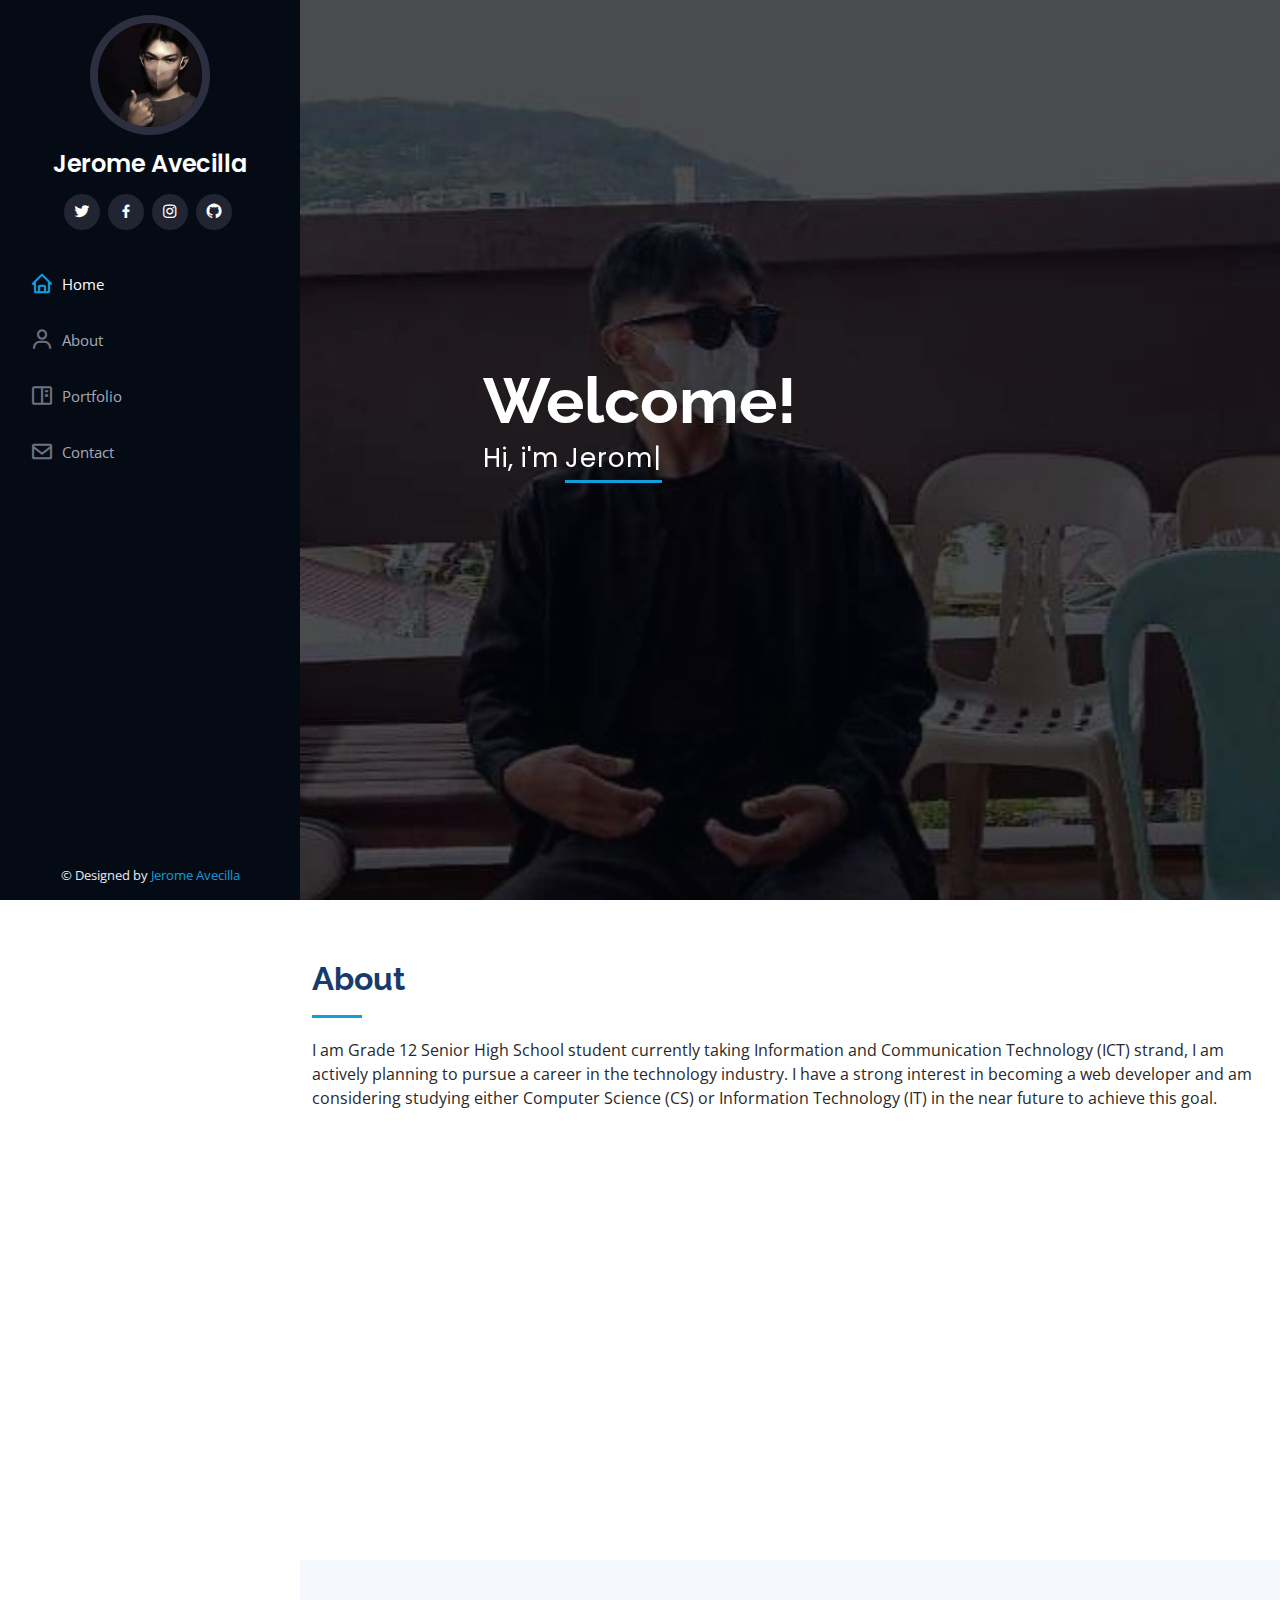
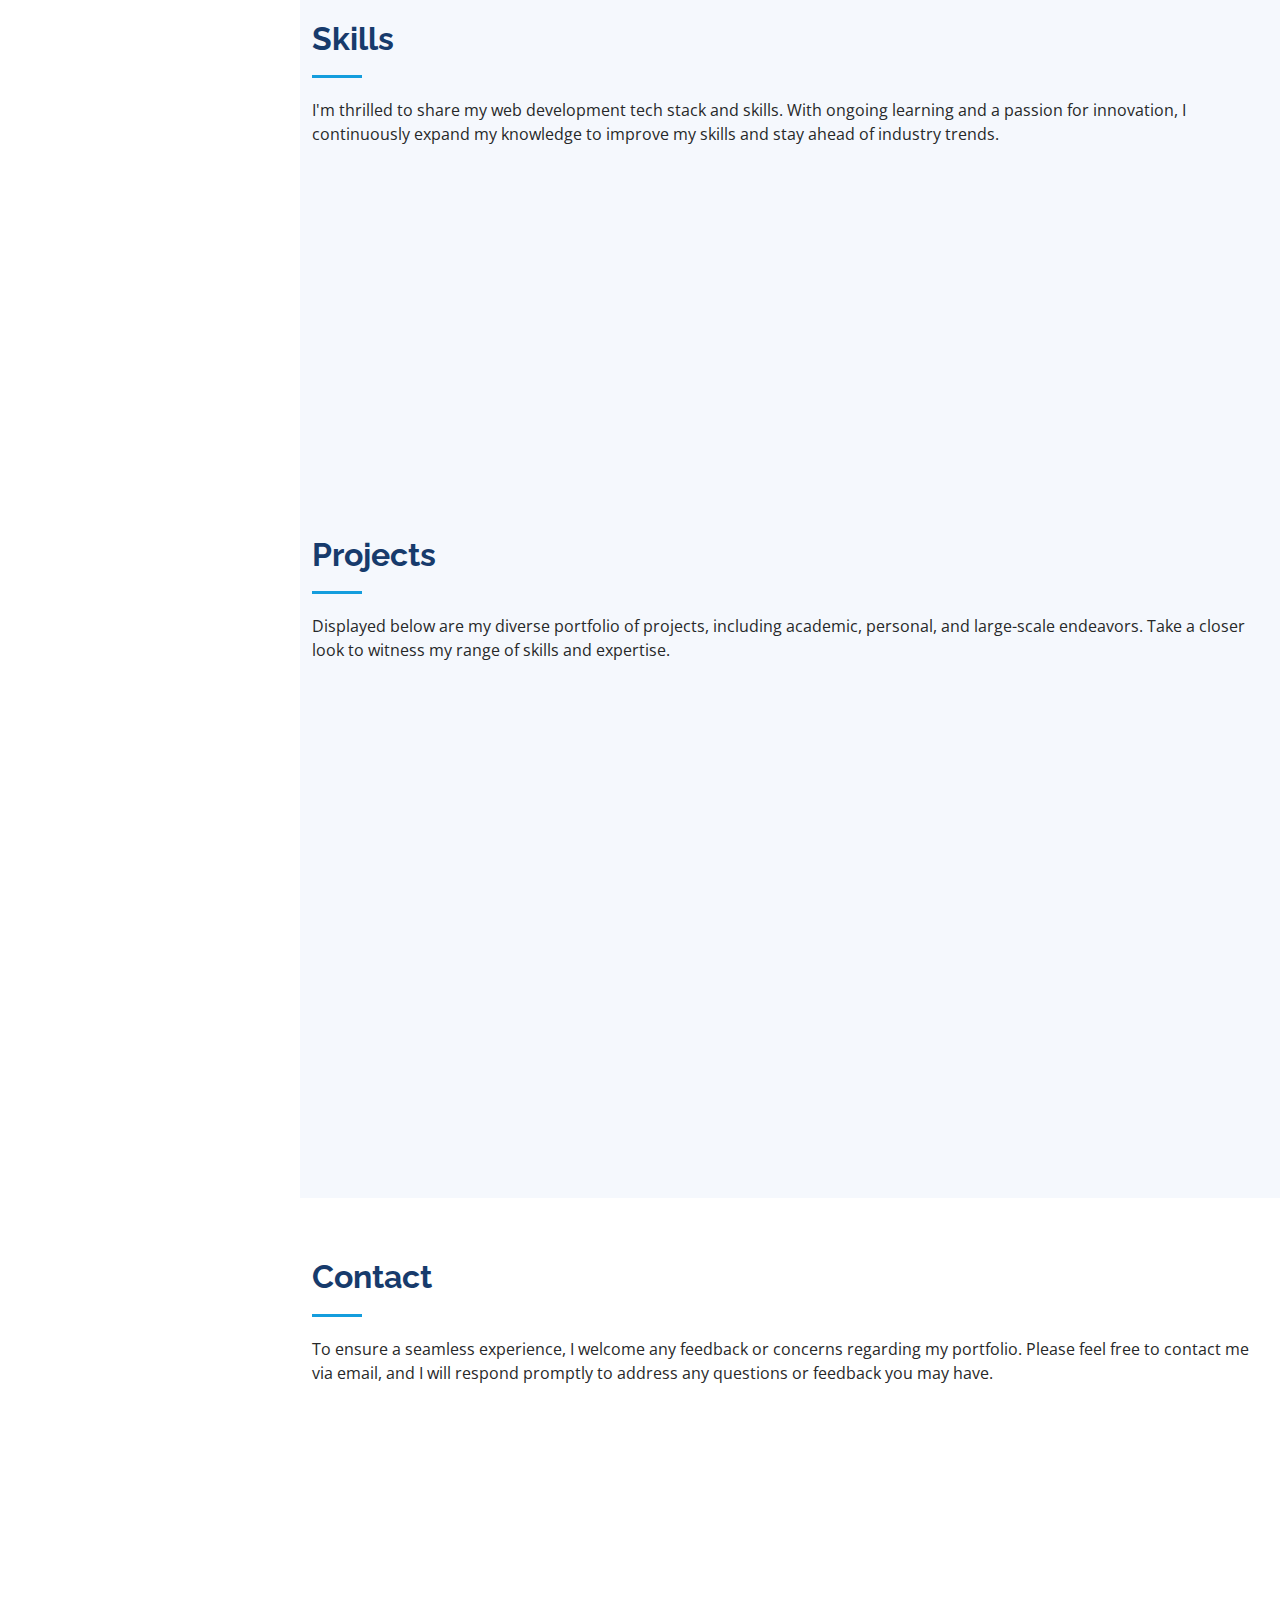
==== index.html @ bf6b8f75 "Adding Mailing Functionality" ====
<!DOCTYPE html>
<html lang="en">

<head>
  <meta charset="utf-8">
  <meta content="width=device-width, initial-scale=1.0" name="viewport">

  <title>Jerome Avecilla | Portfolio</title>
  <meta content="Portfolio" name="description">
  <meta content="Jerome Avecilla" name="author">

  <!-- Favicons -->
  <link href="assets/img/favicon.jpg" rel="icon" type="image/jpg" sizes="32x32">
  <link href="assets/img/favicon.jpg" rel="apple-touch-icon">

  <!-- Google Fonts -->
  <link href="https://fonts.googleapis.com/css?family=Open+Sans:300,300i,400,400i,600,600i,700,700i|Raleway:300,300i,400,400i,500,500i,600,600i,700,700i|Poppins:300,300i,400,400i,500,500i,600,600i,700,700i" rel="stylesheet">
  <!-- sss -->
  <!-- Vendor CSS Files -->
  <link href="assets/vendor/aos/aos.css" rel="stylesheet">
  <link href="assets/vendor/bootstrap/css/bootstrap.min.css" rel="stylesheet">
  <link href="assets/vendor/bootstrap-icons/bootstrap-icons.css" rel="stylesheet">
  <link href="assets/vendor/boxicons/css/boxicons.min.css" rel="stylesheet">
  <link href="assets/vendor/glightbox/css/glightbox.min.css" rel="stylesheet">
  <link href="assets/vendor/swiper/swiper-bundle.min.css" rel="stylesheet">
  <link href="assets/vendor/plugins/css/sweetalert.css" rel="stylesheet" >
  <!--Main CSS File -->
  <link href="assets/css/style.css" rel="stylesheet">

</head>

<body>

  <!-- ======= Mobile nav toggle button ======= -->
  <i class="bi bi-list mobile-nav-toggle d-xl-none"></i>

  <!-- ======= Header ======= -->
  <header id="header">
    <div class="d-flex flex-column">

      <div class="profile">
        <img src="assets/img/sidebar.jpg" alt="" class="img-fluid rounded-circle">
        <h1 class="text-light"><a href="index.html">Jerome Avecilla</a></h1>
        <div class="social-links mt-3 text-center">
          <a href="https://twitter.com/itsjzerome_" class="twitter"><i class="bx bxl-twitter"></i></a>
          <a href="https://www.facebook.com/jerome.avecilla24" class="facebook">
            <i class="bx bxl-facebook"></i>
          </a>
          <a href="https://www.instagram.com/_jzerome/" class="instagram">
            <i class="bx bxl-instagram"></i>
          </a>
          <a href="https://github.com/javecilla" class="google-plus"><i class="bx bxl-github"></i></a>
        </div>
      </div>

      <nav id="navbar" class="nav-menu navbar">
        <ul>
          <li><a href="#hero" class="nav-link scrollto active"><i class="bx bx-home"></i> <span>Home</span></a></li>
          <li><a href="#about" class="nav-link scrollto"><i class="bx bx-user"></i> <span>About</span></a></li>
          <li><a href="#portfolio" class="nav-link scrollto"><i class="bx bx-book-content"></i> <span>Portfolio</span></a></li>
          <li><a href="#contact" class="nav-link scrollto"><i class="bx bx-envelope"></i> <span>Contact</span></a></li>
        </ul>
      </nav><!-- .nav-menu -->
    </div>
  </header><!-- End Header -->

  <!-- ======= Hero Section ======= -->
  <section id="hero" class="d-flex flex-column justify-content-center align-items-center">
    <div class="hero-container" data-aos="fade-in">
      <h1>Welcome!</h1>
      <p>Hi, i'm <span class="typed" data-typed-items="Jerome Avecilla"></span></p>
    </div>
  </section><!-- End Hero -->

  <main id="main">

    <!-- ======= About Section ======= -->
    <section id="about" class="about">
      <div class="container">

        <div class="section-title">
          <h2>About</h2>
          <p spellcheck="true">
            I am Grade 12 Senior High School student currently taking Information and Communication Technology (ICT) strand, I am actively planning to pursue a career in the technology industry. I have a strong interest in becoming a web developer and am considering studying either Computer Science (CS) or Information Technology (IT) in the near future to achieve this goal.
          </p>
        </div>

        <div class="row">
          <div class="col-lg-4" data-aos="fade-right">
            <img src="assets/img/jerome22.jpg" class="img-fluid" alt="">
          </div>
          <div class="col-lg-8 pt-4 pt-lg-0 content" data-aos="fade-left">
            <h3>Personal Information</h3>
            <div class="row">
              <div class="col-lg-6">
                <ul>
                  <li><i class="bi bi-chevron-right"></i> <strong>Birthday:</strong> <span>24 March 2004</span></li>
                  <li><i class="bi bi-chevron-right"></i> <strong>Email:</strong> <span>jeromesavc@gmail.com</span></li>
                  <li><i class="bi bi-chevron-right"></i> <strong>Phone:</strong> <span>(+63) 977 2465 533</span></li>
                  <li><i class="bi bi-chevron-right"></i> <strong>Address:</strong> <span>Pandi, Bulacan</span></li>
                </ul>
              </div>
              <div class="col-lg-6">
                <ul>
                  <li><i class="bi bi-chevron-right"></i> <strong>Age:</strong> <span>18</span></li>
                  <li><i class="bi bi-chevron-right"></i> <strong>Strand:</strong> <span>TVL-ICT</span></li>
                  <li><i class="bi bi-chevron-right"></i> <strong>Grade:</strong> <span>Grade 12 -Senior High School</span></li>
                  <li><i class="bi bi-chevron-right"></i> <strong>Freelance:</strong> <span>Available</span></li>
                </ul> 
              </div>
            </div>
            <p>
              As a passionate coder, I invest a considerable amount of time honing my skills and expanding my knowledge in various aspects of web development. Since embarking on my journey in 2020, I have become proficient in HTML, CSS, and JavaScript. I am dedicated to continuously learning and growing in the field, and am excited to bring my expertise to your project.
            </p>
          </div>
        </div>

      </div>
    </section><!-- End About Section -->

    <!-- ======= Skills Section ======= -->
    <section id="skills" class="skills section-bg">
      <div class="container">

        <div class="section-title">
          <h2>Skills</h2>
          <p>
            I'm thrilled to share my web development tech stack and skills. With ongoing learning and a passion for innovation, I continuously expand my knowledge to improve my skills and stay ahead of industry trends.
          </p>
        </div>

        <div class="row skills-content">

          <div class="col-lg-6" data-aos="fade-up">

            <div class="progress">
              <span class="skill">HTML <i class="val">80%</i></span>
              <div class="progress-bar-wrap">
                <div class="progress-bar" role="progressbar" aria-valuenow="80" aria-valuemin="0" aria-valuemax="100"></div>
              </div>
            </div>

            <div class="progress">
              <span class="skill">CSS <i class="val">75%</i></span>
              <div class="progress-bar-wrap">
                <div class="progress-bar" role="progressbar" aria-valuenow="75" aria-valuemin="0" aria-valuemax="100"></div>
              </div>
            </div>

            <div class="progress">
              <span class="skill">JavaScript <i class="val">60%</i></span>
              <div class="progress-bar-wrap">
                <div class="progress-bar" role="progressbar" aria-valuenow="55" aria-valuemin="0" aria-valuemax="100"></div>
              </div>
            </div>

            <div class="progress">
              <span class="skill">Frameworks[Jquery, Bootstrap] <i class="val">55%</i></span>
              <div class="progress-bar-wrap">
                <div class="progress-bar" role="progressbar" aria-valuenow="50" aria-valuemin="0" aria-valuemax="100"></div>
              </div>
            </div>

          </div>

          <div class="col-lg-6" data-aos="fade-up" data-aos-delay="100">

            <div class="progress">
              <span class="skill">PHP <i class="val">65%</i></span>
              <div class="progress-bar-wrap">
                <div class="progress-bar" role="progressbar" aria-valuenow="60" aria-valuemin="0" aria-valuemax="100"></div>
              </div>
            </div>

            <div class="progress">
              <span class="skill">MySQL/DBMS <i class="val">45%</i></span>
              <div class="progress-bar-wrap">
                <div class="progress-bar" role="progressbar" aria-valuenow="45" aria-valuemin="0" aria-valuemax="100"></div>
              </div>
            </div>

            <div class="progress">
              <span class="skill">Api<i class="val">20%</i></span>
              <div class="progress-bar-wrap">
                <div class="progress-bar" role="progressbar" aria-valuenow="20" aria-valuemin="0" aria-valuemax="100"></div>
              </div>
            </div>

            <div class="progress">
              <span class="skill">Git <i class="val">50%</i></span>
              <div class="progress-bar-wrap">
                <div class="progress-bar" role="progressbar" aria-valuenow="50" aria-valuemin="0" aria-valuemax="100"></div>
              </div>
            </div>

          </div>

        </div>

      </div>
    </section><!-- End Skills Section -->

    <!-- ======= Portfolio Section ======= -->
    <section id="portfolio" class="portfolio section-bg">
      <div class="container">

        <div class="section-title">
          <h2>Projects</h2>
          <p>
            Displayed below are my diverse portfolio of projects, including academic, personal, and large-scale endeavors. Take a closer look to witness my range of skills and expertise.
          </p>
        </div>

        <div class="row" data-aos="fade-up">
          <div class="col-lg-12 d-flex justify-content-center">
            <ul id="portfolio-flters">
              <li data-filter="*" class="filter-active">All</li>
              <li data-filter=".filter-web">Web</li>
              <li data-filter=".filter-app">App</li>
            </ul>
          </div>
        </div>

        <div class="row portfolio-container" data-aos="fade-up" data-aos-delay="100">

          <div class="col-lg-4 col-md-6 portfolio-item filter-web">
            <div class="portfolio-wrap">
              <img src="assets/img/portfolio/inventorySystem/ims.png" class="img-fluid" alt="">
              <div class="details"> 
                <p spellcheck="true">
                  This software Inventory Management System (IMS) is comprehensive project aimed at managing the inventory of tools and equipment. It provides a systematic and computerized way of making inventories and generates dynamic reports...See more
                </p>
              </div>
              <div class="portfolio-links">
                <a href="assets/img/portfolio/inventorySystem/ims.png" data-gallery="portfolioGallery" class="portfolio-lightbox" title="My first successfull big project."><i class="bi bi-image"></i></a>
                <a href="#" class="modalReadMoreBtn" title="Read More Details"><i class="bi bi-book"></i></i></a>
              </div>
            </div>
          </div>

          <div class="col-lg-4 col-md-6 portfolio-item filter-web">
            <div class="portfolio-wrap">
              <img src="assets/img/portfolio/studentInformationSystem/sims.png" class="img-fluid" alt="">
              <div class="details"> 
                <p spellcheck="true">
                  This software Student Information Management System (SIMS) is a student-level data collection system that allows the Department to collect and analyze more accurate and comprehensive information...See more
                </p>
              </div>
              <div class="portfolio-links">
                <a href="assets/img/portfolio/studentInformationSystem/sims.png" data-gallery="portfolioGallery" class="portfolio-lightbox" title="This system is under the development."><i class="bi bi-image"></i></a>
                <a href="#" class="modalReadMoreBtn" title="Read More Details"><i class="bi bi-book"></i></i></a>
              </div>
            </div>
          </div>

      </div>
    </section> <!-- End Portfolio Section -->

    <!-- ======= Contact Section ======= -->
    <section id="contact" class="contact">
      <div class="container">

        <div class="section-title">
          <h2>Contact</h2>
          <p>
            To ensure a seamless experience, I welcome any feedback or concerns regarding my portfolio. Please feel free to contact me via email, and I will respond promptly to address any questions or feedback you may have.
          </p>
        </div>

        <div class="row" data-aos="fade-in">

          <div class="col-lg-5 d-flex align-items-stretch">
            <div class="info">
              <div class="address">
                <i class="bi bi-geo-alt"></i>
                <h4>Location:</h4>
                <p>Mapulang Lupa, Pandi, Bulacan, Philippines</p>
              </div>

              <div class="email">
                <i class="bi bi-envelope"></i>
                <h4>Email:</h4>
                <p>jeromesavc@gmail.com</p>
              </div>

              <div class="phone">
                <i class="bi bi-phone"></i>
                <h4>Call:</h4>
                <p>(+63) 977 2465 533</p>
              </div>

              <div>
                <p spellcheck="true">
                  If you are seeking a skilled developer to drive your business, capstone project, or other initiatives to success, I am eager to be of service. As a dedicated freelancer with a passion for honing my skills and embracing new challenges, I am committed to applying my expertise to help you achieve your goals. Please feel free to contact me via email to discuss how I can contribute to your project and bring value to your organization.
                </p>
              </div>
            </div>

          </div>
          <!-- action="/" method="/" action="assets/src/email.controller.php" -->
          <div class="col-lg-7 mt-5 mt-lg-0 d-flex align-items-stretch">
            <div id="error"></div>
            <form action="/" method="/" id="form" role="form" class="php-email-form">
              <div class="row">
                <div class="form-group col-md-6">
                  <label for="name">Your Name</label>
                  <input type="text" name="name" class="form-control" id="name">
                </div>
                <div class="form-group col-md-6">
                  <label for="name">Your Email</label>
                  <input type="email" class="form-control" name="email" id="email">
                </div>
              </div>
              <div class="form-group">
                <label for="name">Subject</label>
                <input type="text" class="form-control" name="subject" id="subject">
              </div>
              <div class="form-group">
                <label for="name">Message</label>
                <textarea class="form-control" name="message" id="message" rows="10"></textarea>
              </div>
              <div class="text-center"><button type="submit" id="submit">Send Message</button></div>
            </form>
          </div>

        </div>

      </div>
    </section><!-- End Contact Section -->

  </main><!-- End #main -->

  <!-- ======= Footer ======= -->
  <footer id="footer">
    <div class="container">
      <div class="credits">
        &copy; Designed by <a href="https://www.facebook.com/jerome.avecilla24">Jerome Avecilla</a>
      </div>
    </div>
  </footer><!-- End  Footer -->

  <a href="#" class="back-to-top d-flex align-items-center justify-content-center"><i class="bi bi-arrow-up-short"></i></a>

  <div class="modal-handler">
    <div id="readMore" class="modal fade" role="dialog"><br/><br/><br/>
      <div class="modal-dialog">
        <div class="modal-content">
          <div class="modal-header">
            <button type="button" class="close" data-dismiss="modal" style="background: transparent; border: none;">
              <i class="bi bi-x-lg"></i>
            </button>
          </div>
          <div class="modal-body">
            <center>
              <h4 class="text-center text-danger">OOOPPSS!</h4>
              <img src="assets/img/underdevelopment.png" width=300 class="img-responsive"/>
              <h5 class="text-danger text-center">THIS FEATURES IS UNDER DEVELOPMENT.</h5>
            </center>
          </div>
        </div>
      </div>
    </div>
  </div>

  <!-- Vendor JS Files -->
  <script src="assets/vendor/plugins/js/jquery.min.js"></script>
  <script src="assets/vendor/plugins/js/sweetalert.min.js"></script>
  <script src="assets/vendor/purecounter/purecounter_vanilla.js"></script>
  <script src="assets/vendor/aos/aos.js"></script>
  <script src="assets/vendor/bootstrap/js/bootstrap.bundle.min.js"></script>
  <script src="assets/vendor/glightbox/js/glightbox.min.js"></script>
  <script src="assets/vendor/isotope-layout/isotope.pkgd.min.js"></script>
  <script src="assets/vendor/swiper/swiper-bundle.min.js"></script>
  <script src="assets/vendor/typed.js/typed.min.js"></script>
  <script src="assets/vendor/waypoints/noframework.waypoints.js"></script>

  <!-- Main JS File -->
  <script src="assets/js/main.js"></script>

  <!-- Custom Script-->
  <script type="text/javascript">
    $(document).ready(function() {
      //validate form
      $('#submit').on("click", function(event) {
        event.preventDefault();
        const name = $('#name').val();
        const email = $('#email').val();
        const subject = $('#subject').val();
        const message = $('#message').val();
        //validate input
        if(isFieldEmpty(name) || isFieldEmpty(email) || isFieldEmpty(subject) || isFieldEmpty(message)) {
          //alert('All fields are required!');
          swal({
            title: "Opsss!",
            text: "All fields are required",
            type: "info",
            confirmButtonColor: "#149ddd"
          });
        } 
        else { 
          if(!isValidEmail(email)) {
            //alert('Email is not valid');
            swal({
              title: "Opsss!",
              text: "Please enter a valid email address",
              type: "info",
              confirmButtonColor: "#149ddd"
            });
          } 
          else {
            swal({
              title: "Confirm",
              text: "Kindly verify that the credentials you have entered are accurate.",
              type: "info",
              confirmButtonText: "Okay",
              confirmButtonColor: "#149ddd",
              showCancelButton: true,
              cancelButtonText: "Cancel",
              closeOnConfirm: false,
              closeOnCancel: false,
              showLoaderOnConfirm: true
            },
              function(isConfirm) { //check if choose confirm
                if(isConfirm) {
                  $.ajax({ //send ajax request to the server
                    url: "assets/src/email.controller.php",
                    method: "POST",
                    data: {
                      name: name,
                      email: email,
                      subject: subject,
                      message: message
                    },
                    success: function(response) {
                      setTimeout(function () {
                        swal({
                          title: "Send Successfully",
                          text: "Thankyou for submiting your email!",
                          type: "success",
                          confirmButtonColor: "#149ddd"
                        },
                        function() {
                          //console.log(response);
                          $('#form')[0].reset();
                        });
                      }, 1000);
                    }
                  }); 
                } else { //if cancel
                  swal({
                    title: "Cancel",
                    text: "Cancel successfully!",
                    type: "error",
                    confirmButtonColor: "#149ddd"
                  });
                }   
              }
            );
          }
        }
      });

      function isFieldEmpty(field) {
        return field === '';
      }

      function isValidEmail(email) {
        const emailRegex = /\S+@\S+\.\S+/;
        return emailRegex.test(email);
      }


      //open modal
      $('.modalReadMoreBtn').on("click", function(e) {
        e.preventDefault();
        $('#readMore').modal('show');
      });
      //close modal
      $('.close').on("click", function () {
        $('#readMore').modal('hide');
      });
    });
  </script>

</body>

</html>
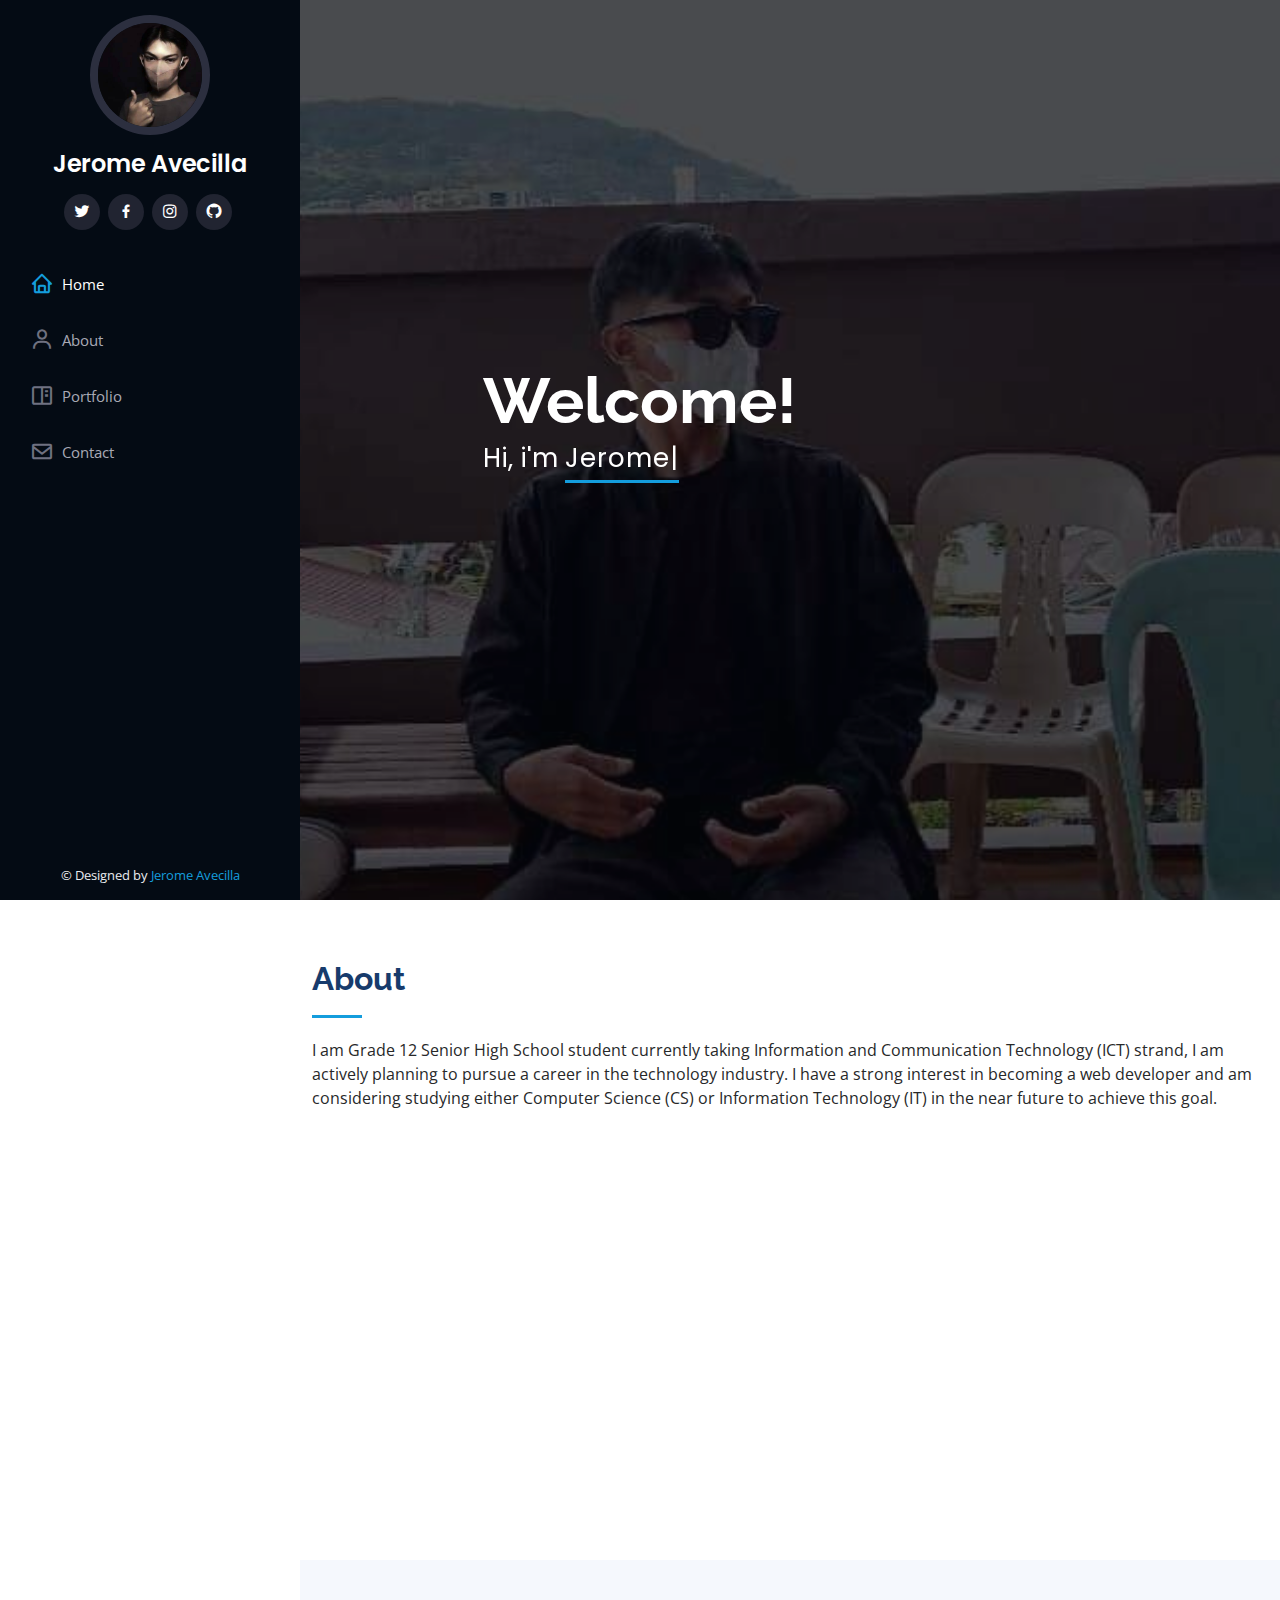
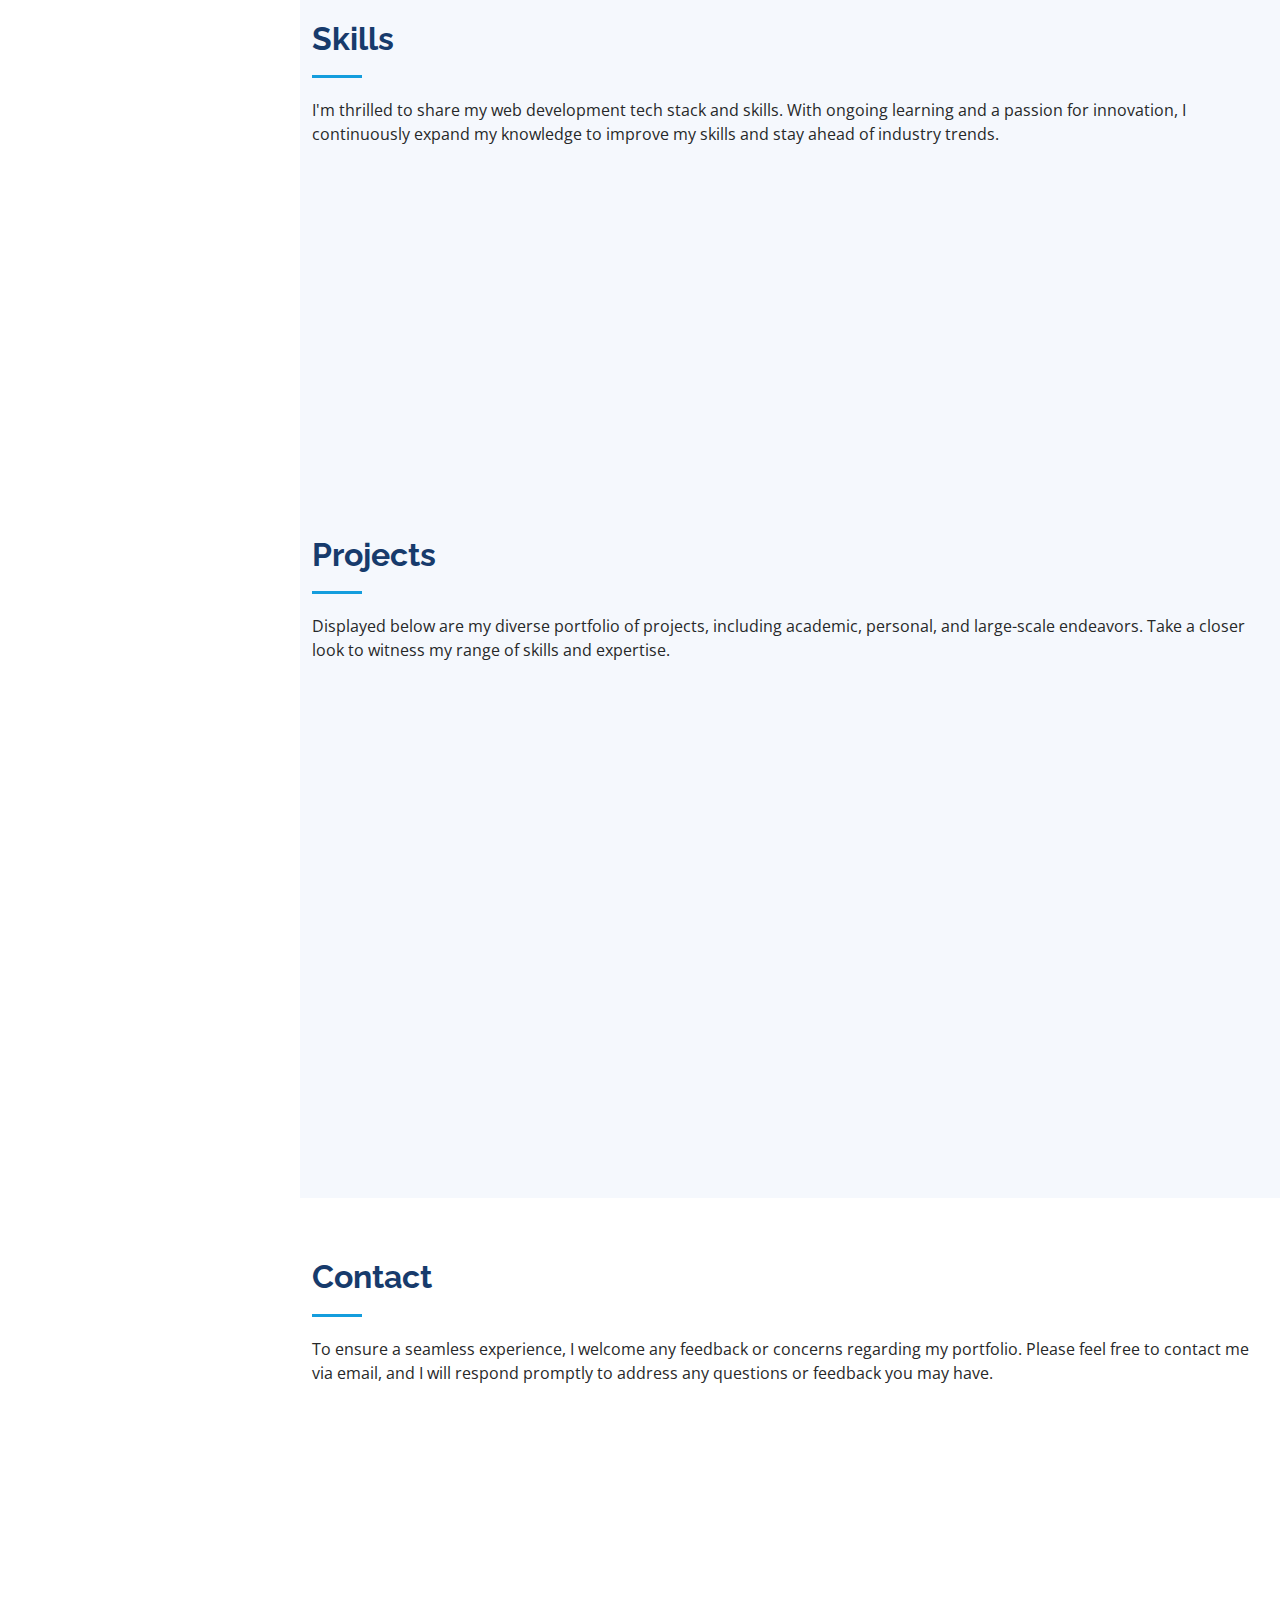
==== commit e3a1ffd6: "hello updated" ====
--- a/index.html
+++ b/index.html
@@ -362,7 +362,7 @@
     </div>
   </div>
 
-  <!-- Vendor JS Files -->
+  <!-- Vendor JS Filess -->
   <script src="assets/vendor/plugins/js/jquery.min.js"></script>
   <script src="assets/vendor/plugins/js/sweetalert.min.js"></script>
   <script src="assets/vendor/purecounter/purecounter_vanilla.js"></script>
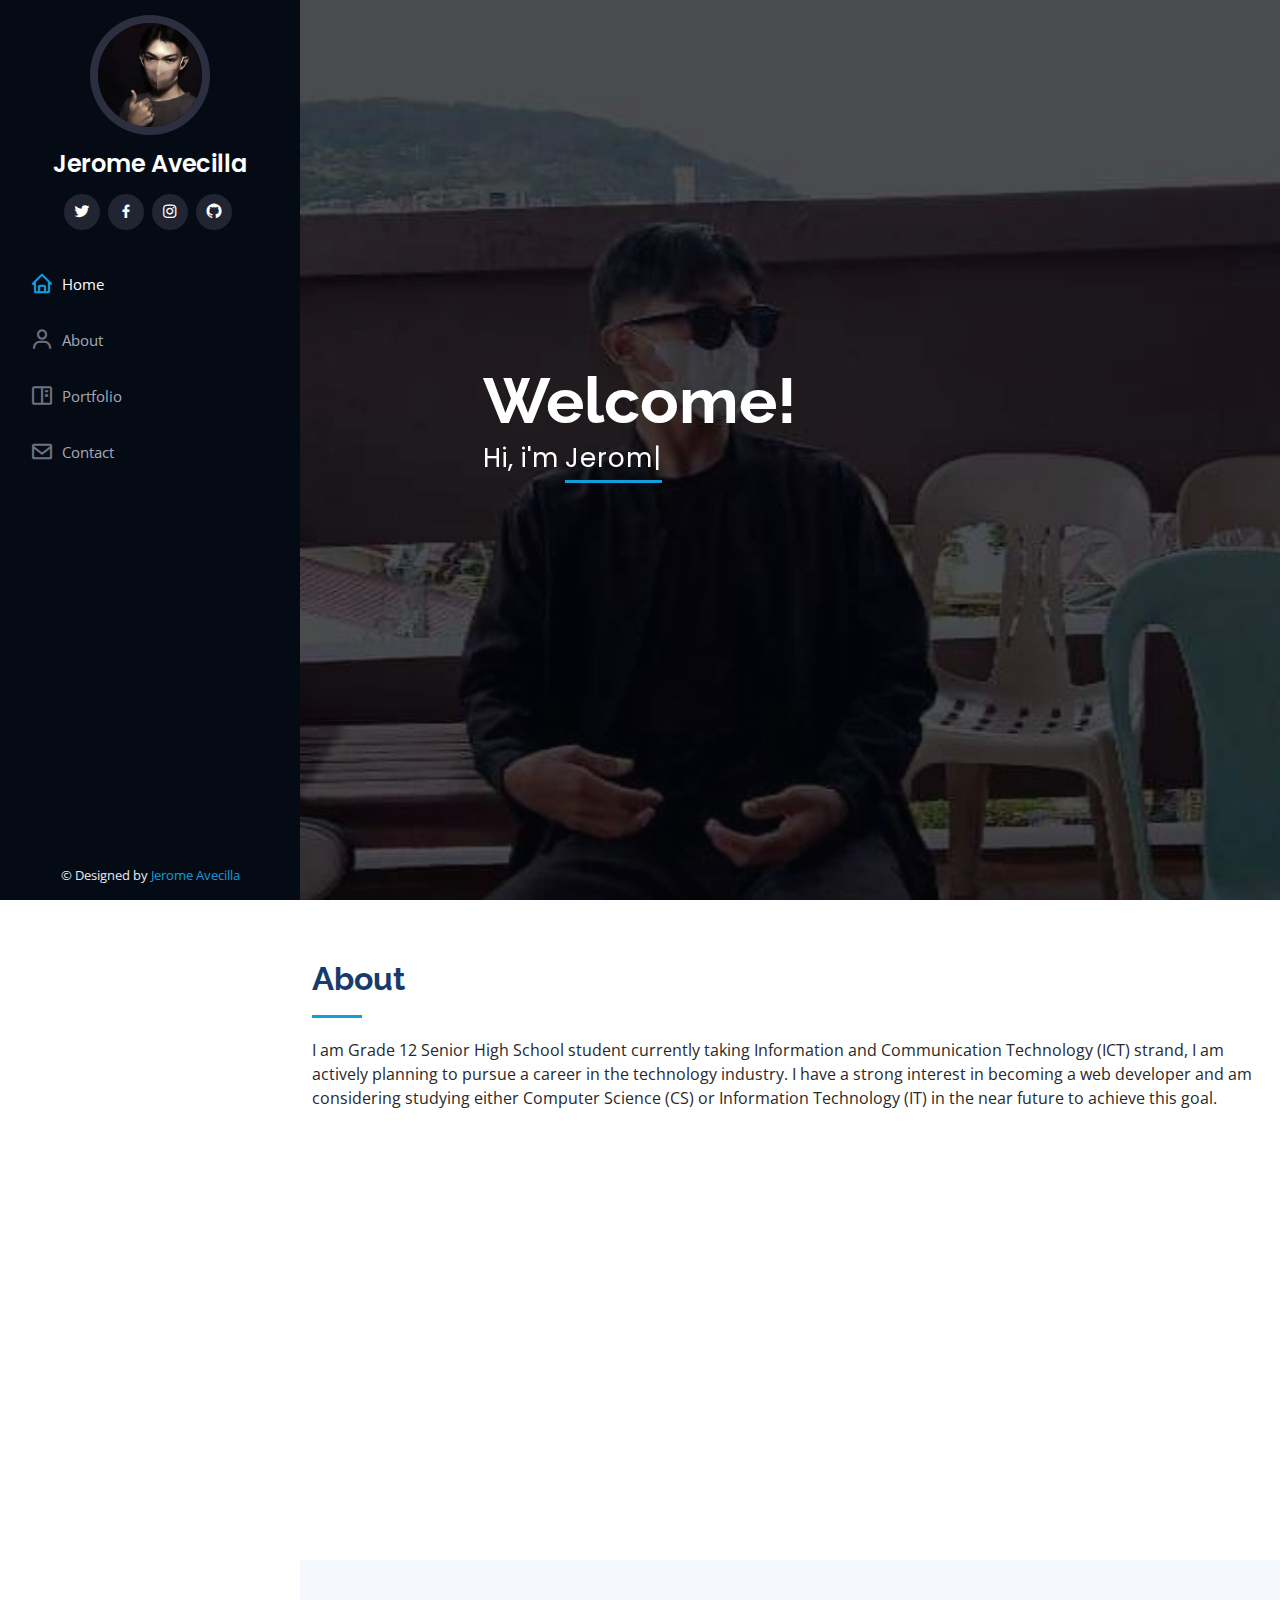
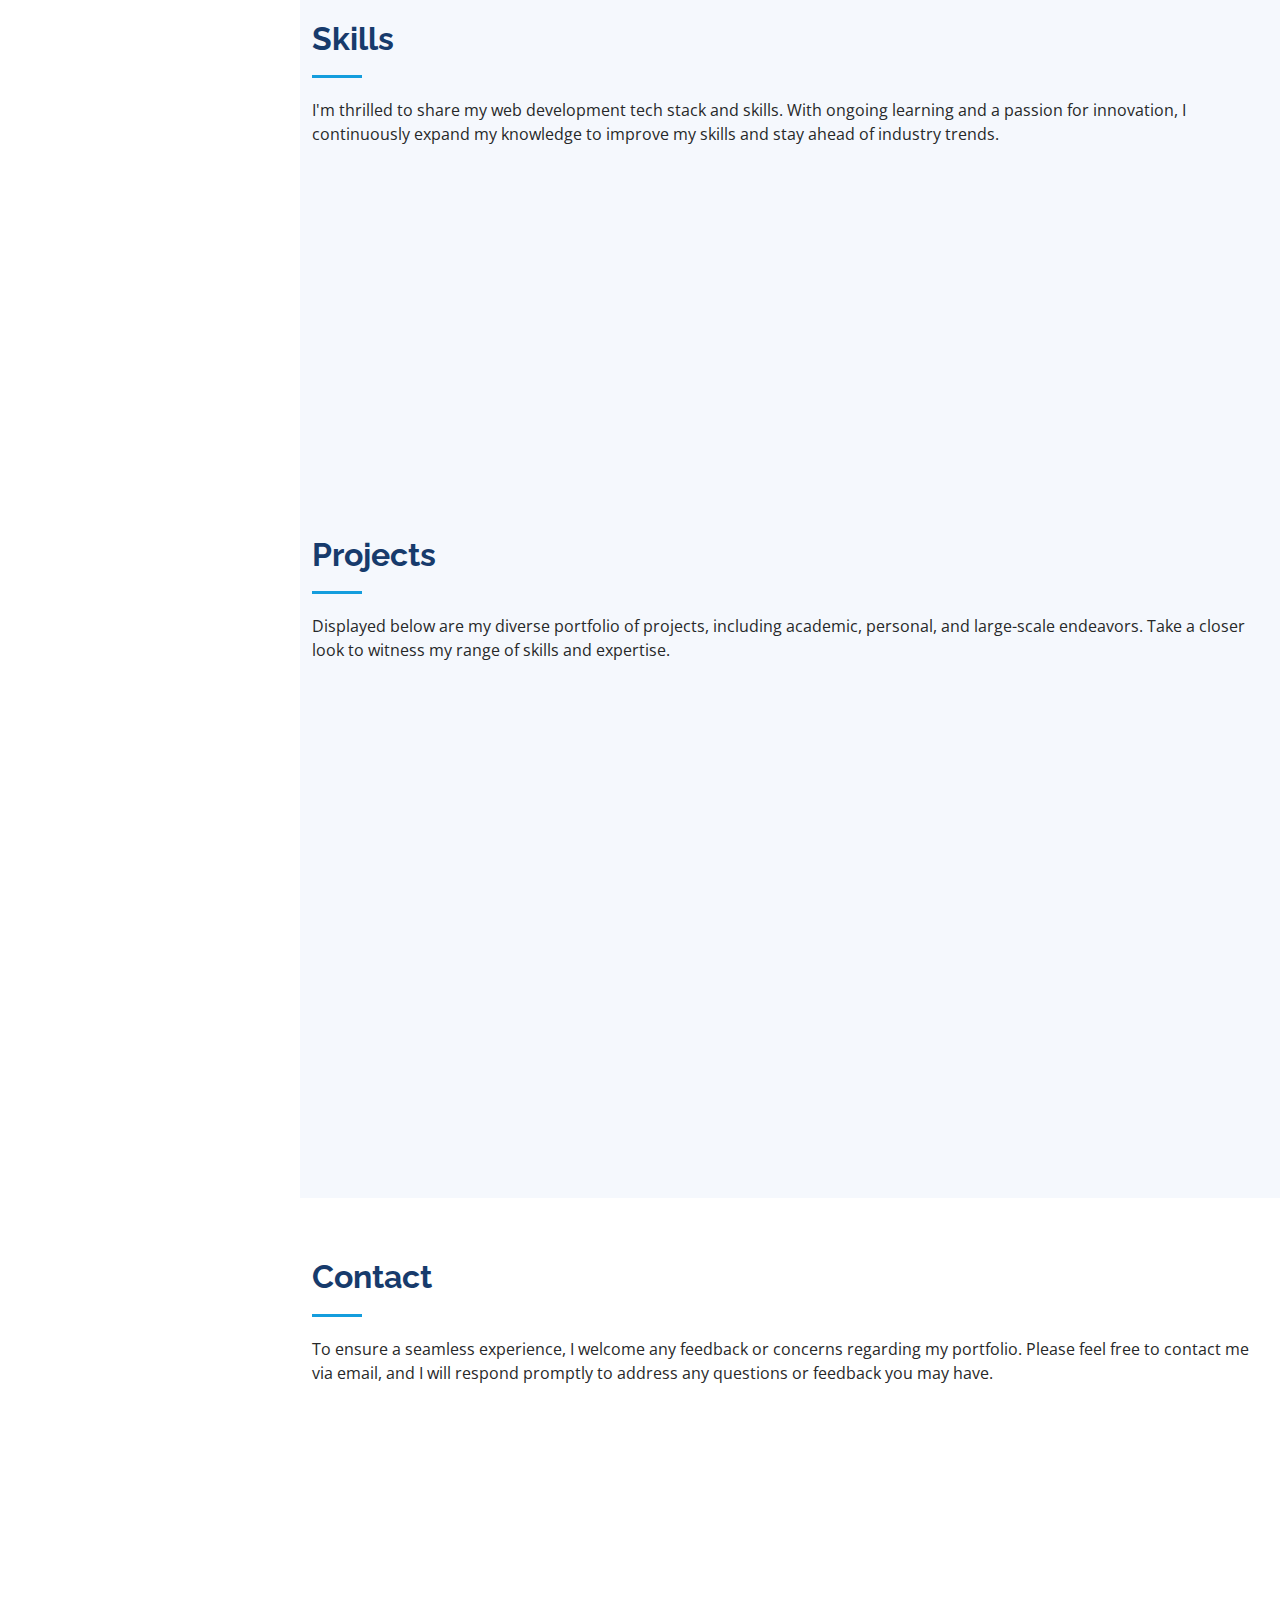
==== commit 2949794e: "conflict merge fixed" ====
--- a/index.html
+++ b/index.html
@@ -405,6 +405,9 @@
               text: "Please enter a valid email address",
               type: "info",
               confirmButtonColor: "#149ddd"
+            },
+            function() {
+              $('#email').focus();
             });
           } 
           else {
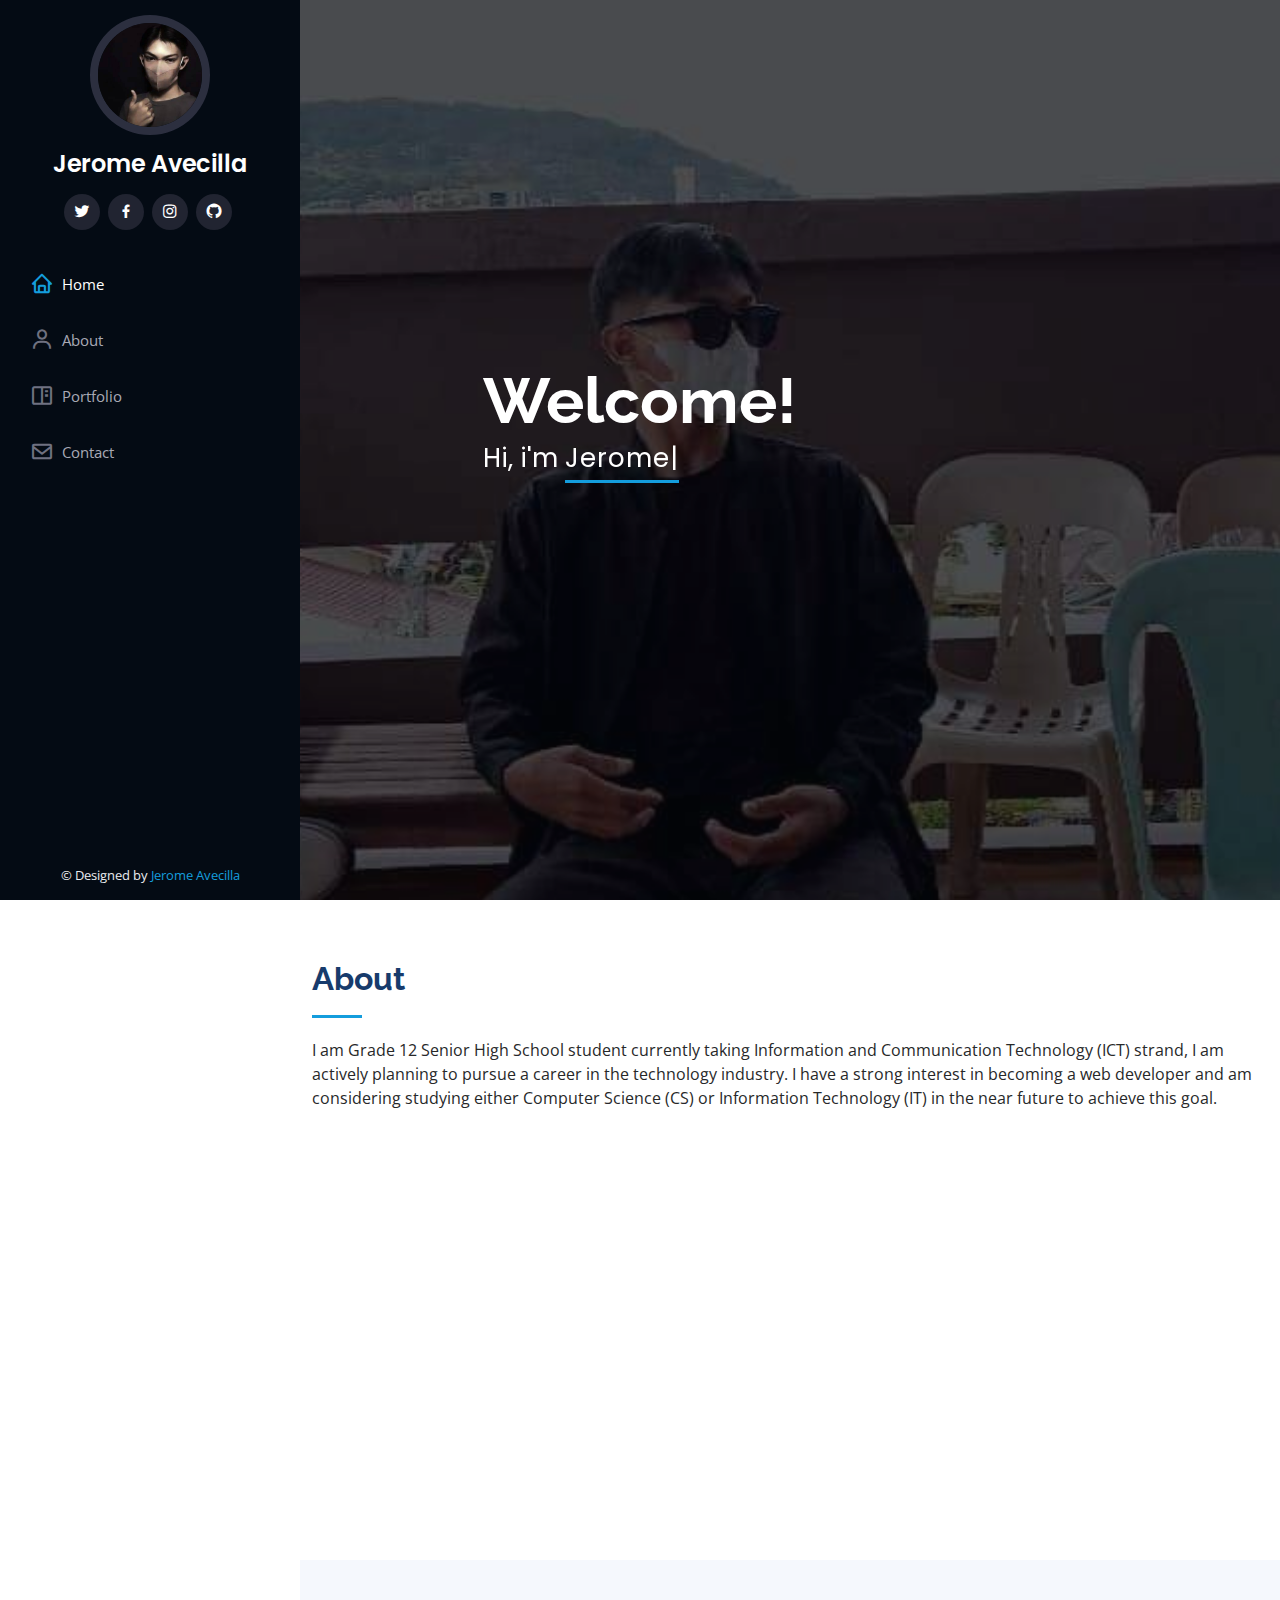
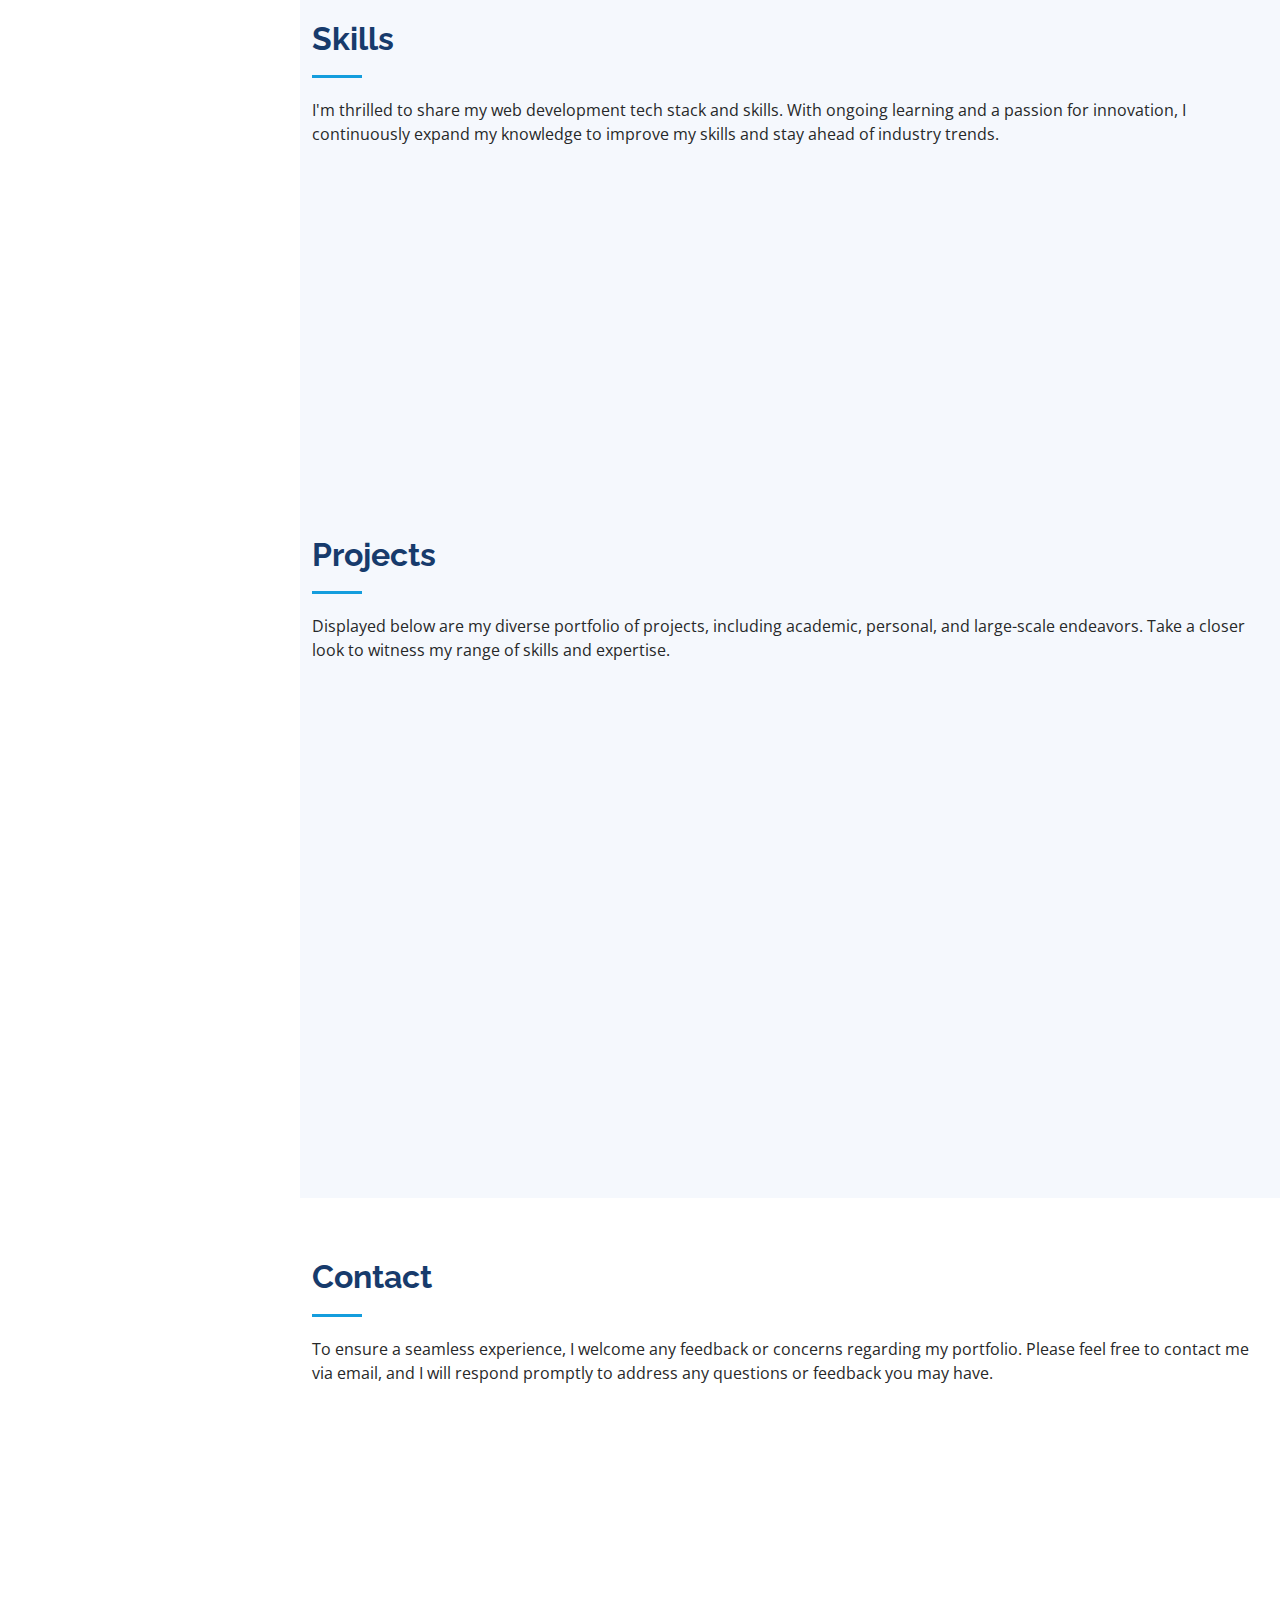
==== commit eb330aca: "Modified Portfolio Details for Inventory System" ====
--- a/index.html
+++ b/index.html
@@ -233,7 +233,7 @@
               </div>
               <div class="portfolio-links">
                 <a href="assets/img/portfolio/inventorySystem/ims.png" data-gallery="portfolioGallery" class="portfolio-lightbox" title="My first successfull big project."><i class="bi bi-image"></i></a>
-                <a href="#" class="modalReadMoreBtn" title="Read More Details"><i class="bi bi-book"></i></i></a>
+                <a href="portfolio-details" title="Read More Details"><i class="bi bi-book"></i></i></a>
               </div>
             </div>
           </div>
@@ -352,9 +352,9 @@
           </div>
           <div class="modal-body">
             <center>
-              <h4 class="text-center text-danger">OOOPPSS!</h4>
+              <h4 class="text-center text-danger">OOPSS!</h4>
               <img src="assets/img/underdevelopment.png" width=300 class="img-responsive"/>
-              <h5 class="text-danger text-center">THIS FEATURES IS UNDER DEVELOPMENT.</h5>
+              <h5 class="text-danger text-center">THIS SYSTEM IS UNDER DEVELOPMENT.</h5>
             </center>
           </div>
         </div>
--- a/assets/css/style.css
+++ b/assets/css/style.css
@@ -1074,4 +1074,4 @@
     width: auto;
     padding-right: 20px 15px;
   }
-}+}
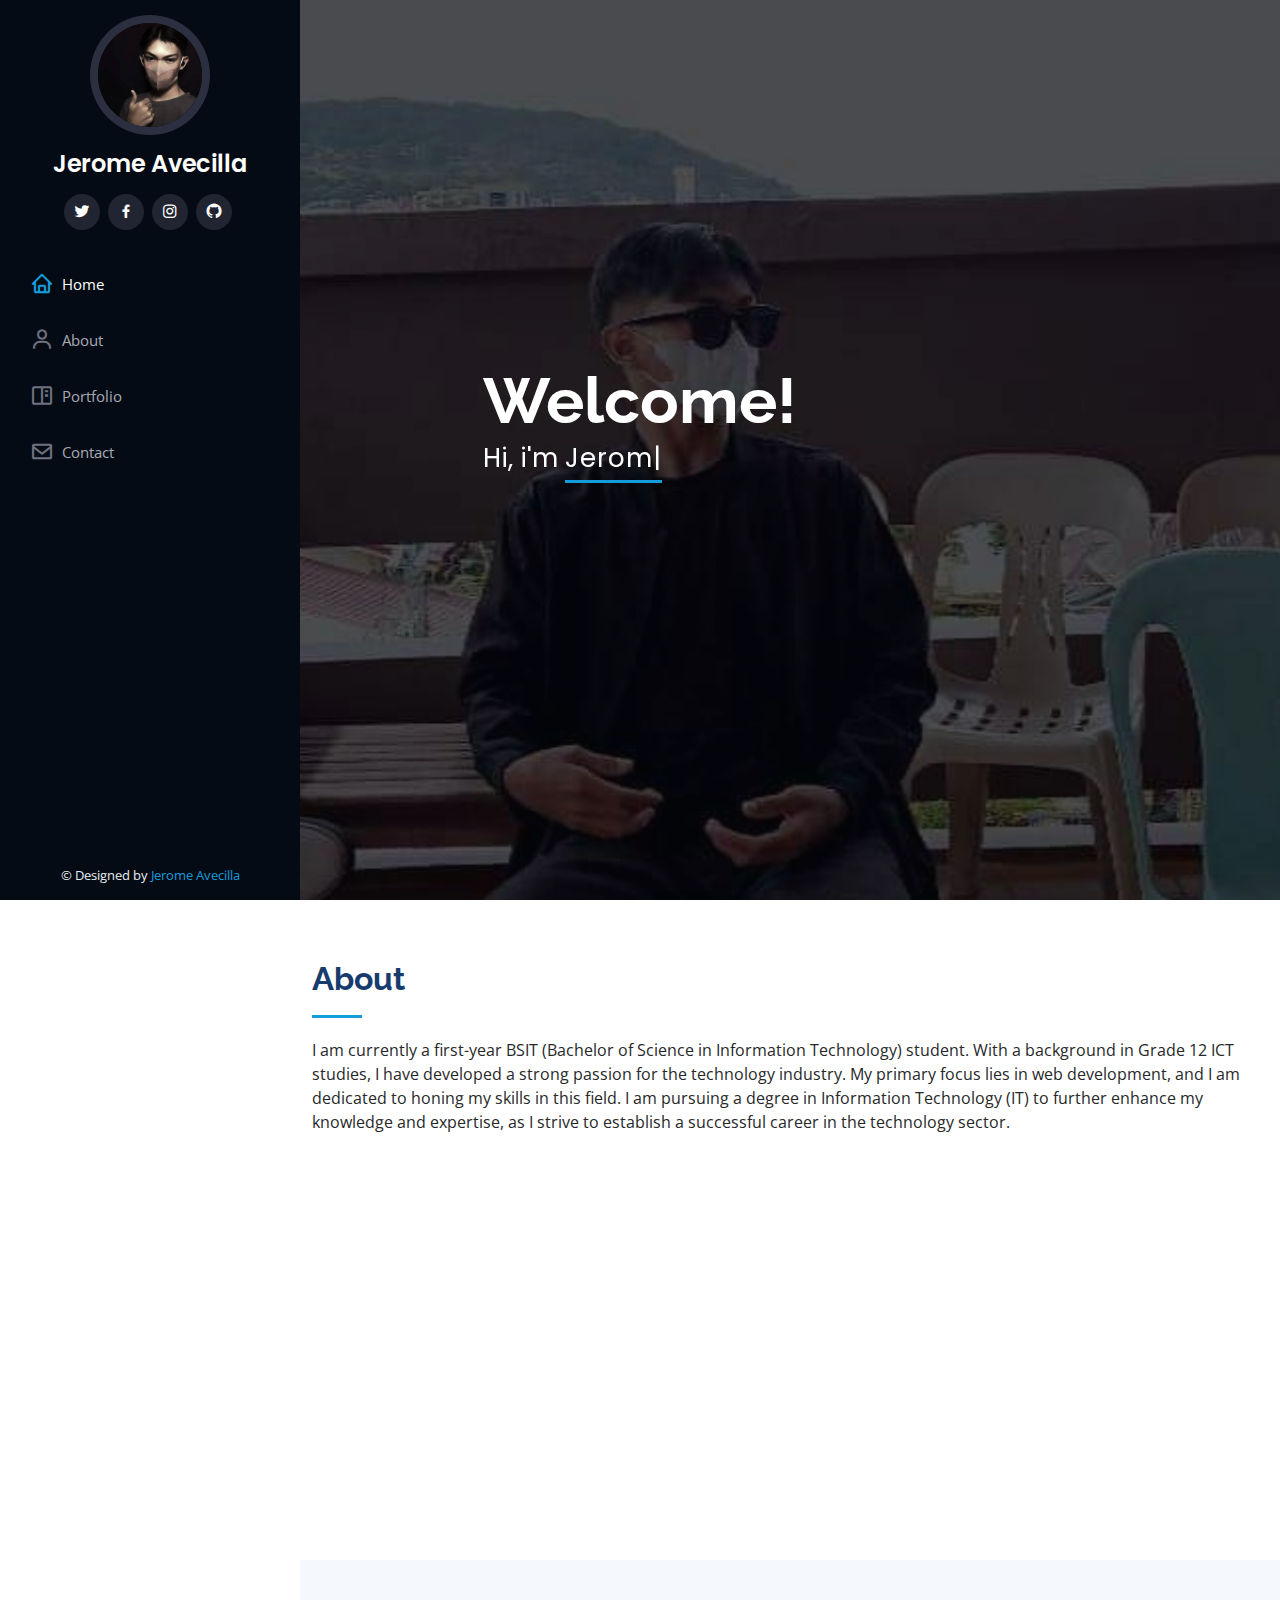
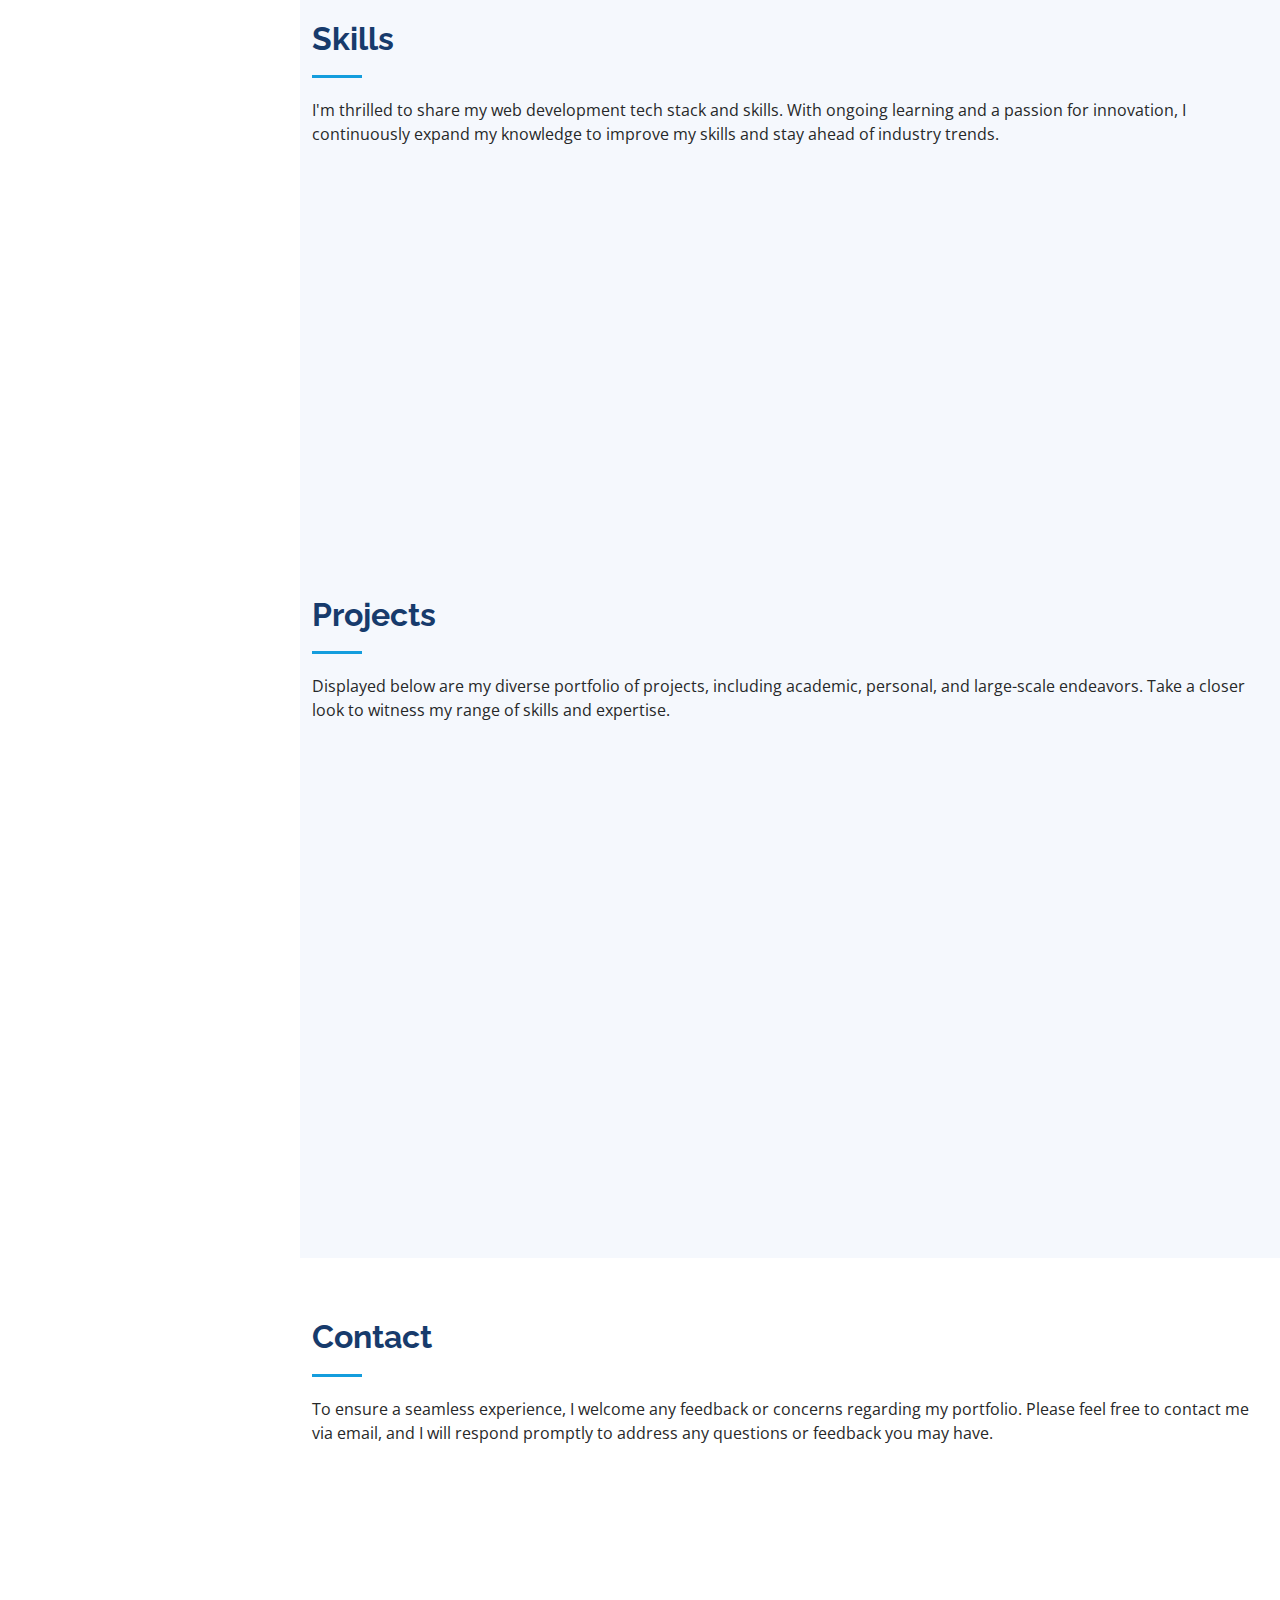
==== commit bf6fb7ea: "Update index.html" ====
--- a/index.html
+++ b/index.html
@@ -81,13 +81,13 @@
         <div class="section-title">
           <h2>About</h2>
           <p spellcheck="true">
-            I am Grade 12 Senior High School student currently taking Information and Communication Technology (ICT) strand, I am actively planning to pursue a career in the technology industry. I have a strong interest in becoming a web developer and am considering studying either Computer Science (CS) or Information Technology (IT) in the near future to achieve this goal.
+            I am currently a first-year BSIT (Bachelor of Science in Information Technology) student. With a background in Grade 12 ICT studies, I have developed a strong passion for the technology industry. My primary focus lies in web development, and I am dedicated to honing my skills in this field. I am pursuing a degree in Information Technology (IT) to further enhance my knowledge and expertise, as I strive to establish a successful career in the technology sector.
           </p>
         </div>
 
         <div class="row">
           <div class="col-lg-4" data-aos="fade-right">
-            <img src="assets/img/jerome22.jpg" class="img-fluid" alt="">
+            <img src="assets/img/new.jpg" class="img-fluid" alt="">
           </div>
           <div class="col-lg-8 pt-4 pt-lg-0 content" data-aos="fade-left">
             <h3>Personal Information</h3>
@@ -96,15 +96,15 @@
                 <ul>
                   <li><i class="bi bi-chevron-right"></i> <strong>Birthday:</strong> <span>24 March 2004</span></li>
                   <li><i class="bi bi-chevron-right"></i> <strong>Email:</strong> <span>jeromesavc@gmail.com</span></li>
-                  <li><i class="bi bi-chevron-right"></i> <strong>Phone:</strong> <span>(+63) 977 2465 533</span></li>
+                  <li><i class="bi bi-chevron-right"></i> <strong>Phone:</strong> <span>(+63) 977 246 5533</span></li>
                   <li><i class="bi bi-chevron-right"></i> <strong>Address:</strong> <span>Pandi, Bulacan</span></li>
                 </ul>
               </div>
               <div class="col-lg-6">
                 <ul>
-                  <li><i class="bi bi-chevron-right"></i> <strong>Age:</strong> <span>18</span></li>
-                  <li><i class="bi bi-chevron-right"></i> <strong>Strand:</strong> <span>TVL-ICT</span></li>
-                  <li><i class="bi bi-chevron-right"></i> <strong>Grade:</strong> <span>Grade 12 -Senior High School</span></li>
+                  <li><i class="bi bi-chevron-right"></i> <strong>Age:</strong> <span>19</span></li>
+                  <li><i class="bi bi-chevron-right"></i> <strong>Course:</strong> <span>BSIT</span></li>
+                  <li><i class="bi bi-chevron-right"></i> <strong>Grade:</strong> <span>First Year College</span></li>
                   <li><i class="bi bi-chevron-right"></i> <strong>Freelance:</strong> <span>Available</span></li>
                 </ul> 
               </div>
@@ -134,62 +134,75 @@
           <div class="col-lg-6" data-aos="fade-up">
 
             <div class="progress">
-              <span class="skill">HTML <i class="val">80%</i></span>
+              <span class="skill">HTML <i class="val">90%</i></span>
+              <div class="progress-bar-wrap">
+                <div class="progress-bar" role="progressbar" aria-valuenow="90" aria-valuemin="0" aria-valuemax="100"></div>
+              </div>
+            </div>
+
+            <div class="progress">
+              <span class="skill">CSS <i class="val">80%</i></span>
               <div class="progress-bar-wrap">
                 <div class="progress-bar" role="progressbar" aria-valuenow="80" aria-valuemin="0" aria-valuemax="100"></div>
               </div>
             </div>
 
             <div class="progress">
-              <span class="skill">CSS <i class="val">75%</i></span>
+              <span class="skill">JavaScript <i class="val">65%</i></span>
+              <div class="progress-bar-wrap">
+                <div class="progress-bar" role="progressbar" aria-valuenow="65" aria-valuemin="0" aria-valuemax="100"></div>
+              </div>
+            </div>
+
+            <div class="progress">
+              <span class="skill">Jquery <i class="val">75%</i></span>
               <div class="progress-bar-wrap">
                 <div class="progress-bar" role="progressbar" aria-valuenow="75" aria-valuemin="0" aria-valuemax="100"></div>
               </div>
             </div>
 
             <div class="progress">
-              <span class="skill">JavaScript <i class="val">60%</i></span>
+              <span class="skill">Bootstrap <i class="val">80%</i></span>
+              <div class="progress-bar-wrap">
+                <div class="progress-bar" role="progressbar" aria-valuenow="80" aria-valuemin="0" aria-valuemax="100"></div>
+              </div>
+            </div>
+
+          </div>
+
+          <div class="col-lg-6" data-aos="fade-up" data-aos-delay="100">
+
+            <div class="progress">
+              <span class="skill">PHP <i class="val">75%</i></span>
+              <div class="progress-bar-wrap">
+                <div class="progress-bar" role="progressbar" aria-valuenow="75" aria-valuemin="0" aria-valuemax="100"></div>
+              </div>
+            </div>
+            <div class="progress">
+              <span class="skill">Laravel <i class="val">55%</i></span>
               <div class="progress-bar-wrap">
                 <div class="progress-bar" role="progressbar" aria-valuenow="55" aria-valuemin="0" aria-valuemax="100"></div>
               </div>
             </div>
 
             <div class="progress">
-              <span class="skill">Frameworks[Jquery, Bootstrap] <i class="val">55%</i></span>
-              <div class="progress-bar-wrap">
-                <div class="progress-bar" role="progressbar" aria-valuenow="50" aria-valuemin="0" aria-valuemax="100"></div>
-              </div>
-            </div>
-
-          </div>
-
-          <div class="col-lg-6" data-aos="fade-up" data-aos-delay="100">
-
-            <div class="progress">
-              <span class="skill">PHP <i class="val">65%</i></span>
+              <span class="skill">MySQL/DBMS <i class="val">70%</i></span>
+              <div class="progress-bar-wrap">
+                <div class="progress-bar" role="progressbar" aria-valuenow="70" aria-valuemin="0" aria-valuemax="100"></div>
+              </div>
+            </div>
+
+            <div class="progress">
+              <span class="skill">Api<i class="val">55%</i></span>
+              <div class="progress-bar-wrap">
+                <div class="progress-bar" role="progressbar" aria-valuenow="55" aria-valuemin="0" aria-valuemax="100"></div>
+              </div>
+            </div>
+
+            <div class="progress">
+              <span class="skill">Git <i class="val">60%</i></span>
               <div class="progress-bar-wrap">
                 <div class="progress-bar" role="progressbar" aria-valuenow="60" aria-valuemin="0" aria-valuemax="100"></div>
-              </div>
-            </div>
-
-            <div class="progress">
-              <span class="skill">MySQL/DBMS <i class="val">45%</i></span>
-              <div class="progress-bar-wrap">
-                <div class="progress-bar" role="progressbar" aria-valuenow="45" aria-valuemin="0" aria-valuemax="100"></div>
-              </div>
-            </div>
-
-            <div class="progress">
-              <span class="skill">Api<i class="val">20%</i></span>
-              <div class="progress-bar-wrap">
-                <div class="progress-bar" role="progressbar" aria-valuenow="20" aria-valuemin="0" aria-valuemax="100"></div>
-              </div>
-            </div>
-
-            <div class="progress">
-              <span class="skill">Git <i class="val">50%</i></span>
-              <div class="progress-bar-wrap">
-                <div class="progress-bar" role="progressbar" aria-valuenow="50" aria-valuemin="0" aria-valuemax="100"></div>
               </div>
             </div>
 
@@ -487,4 +500,4 @@
 
 </body>
 
-</html>+</html>
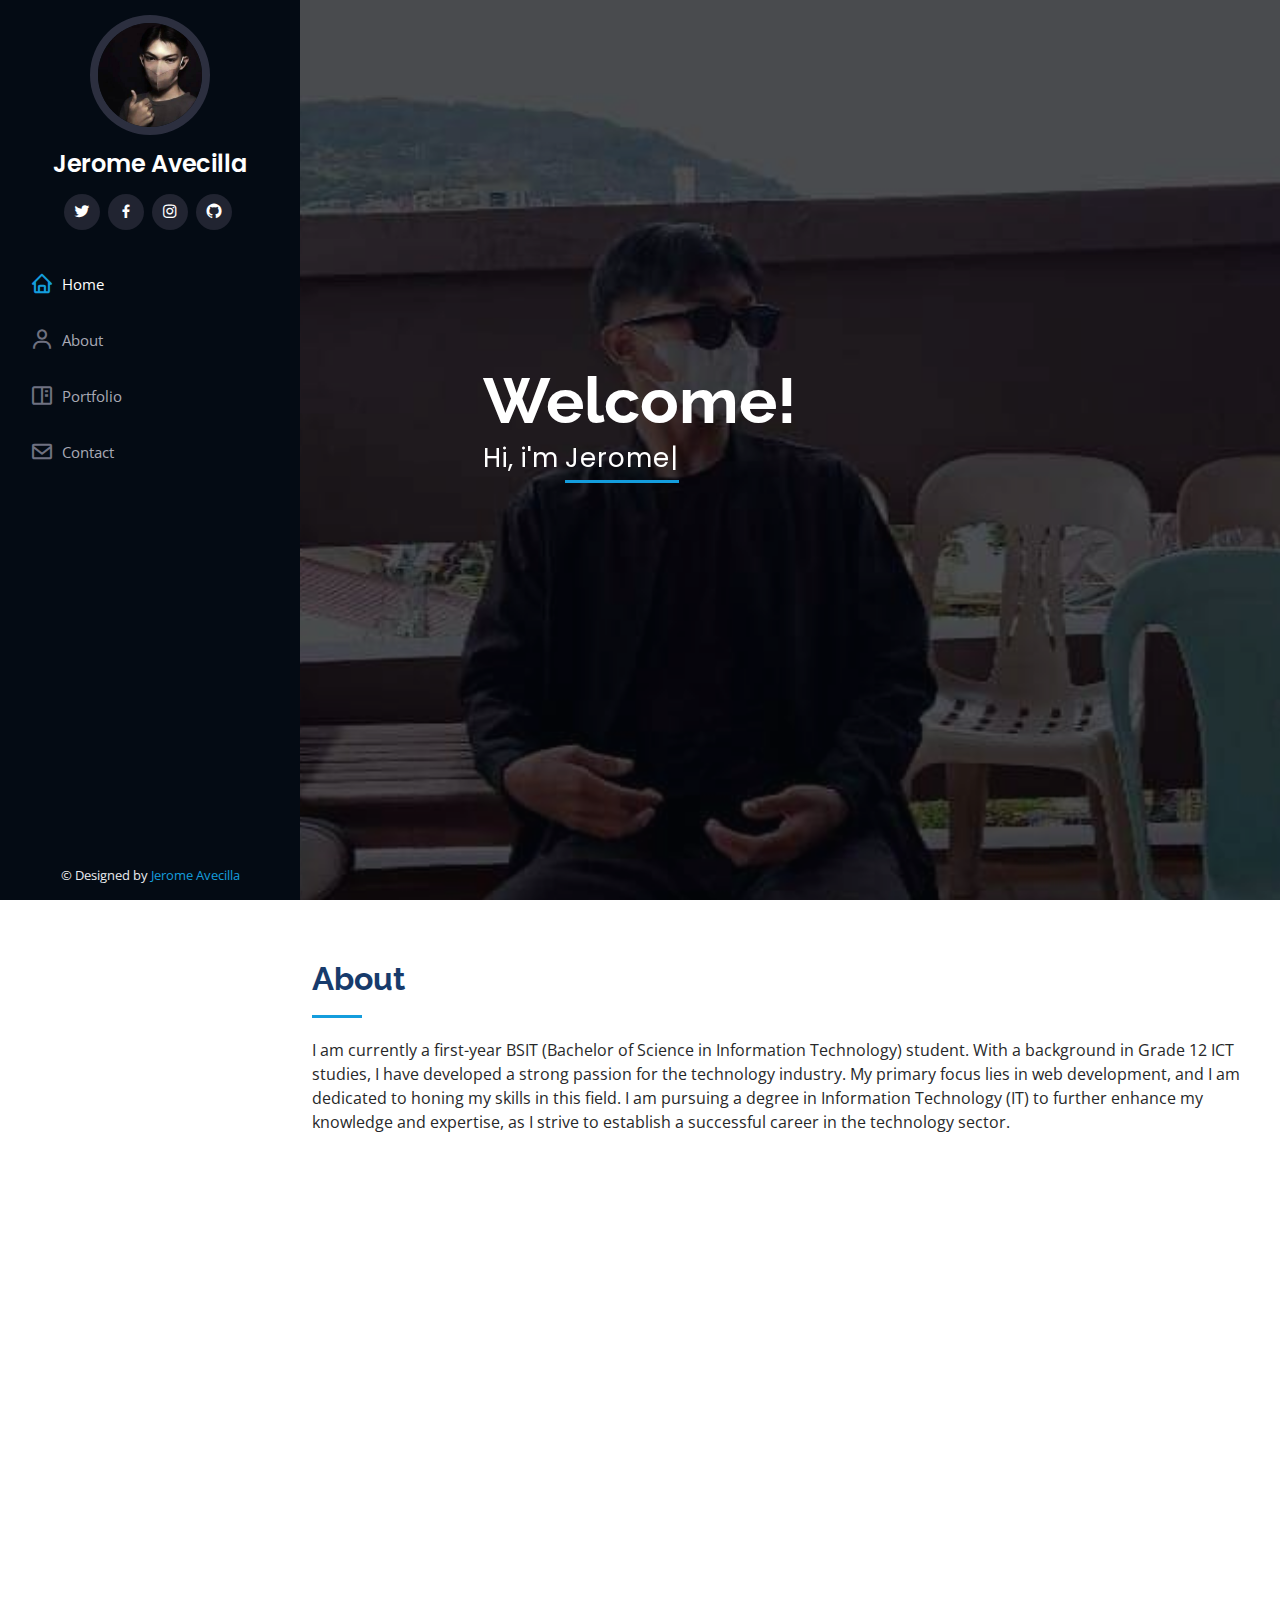
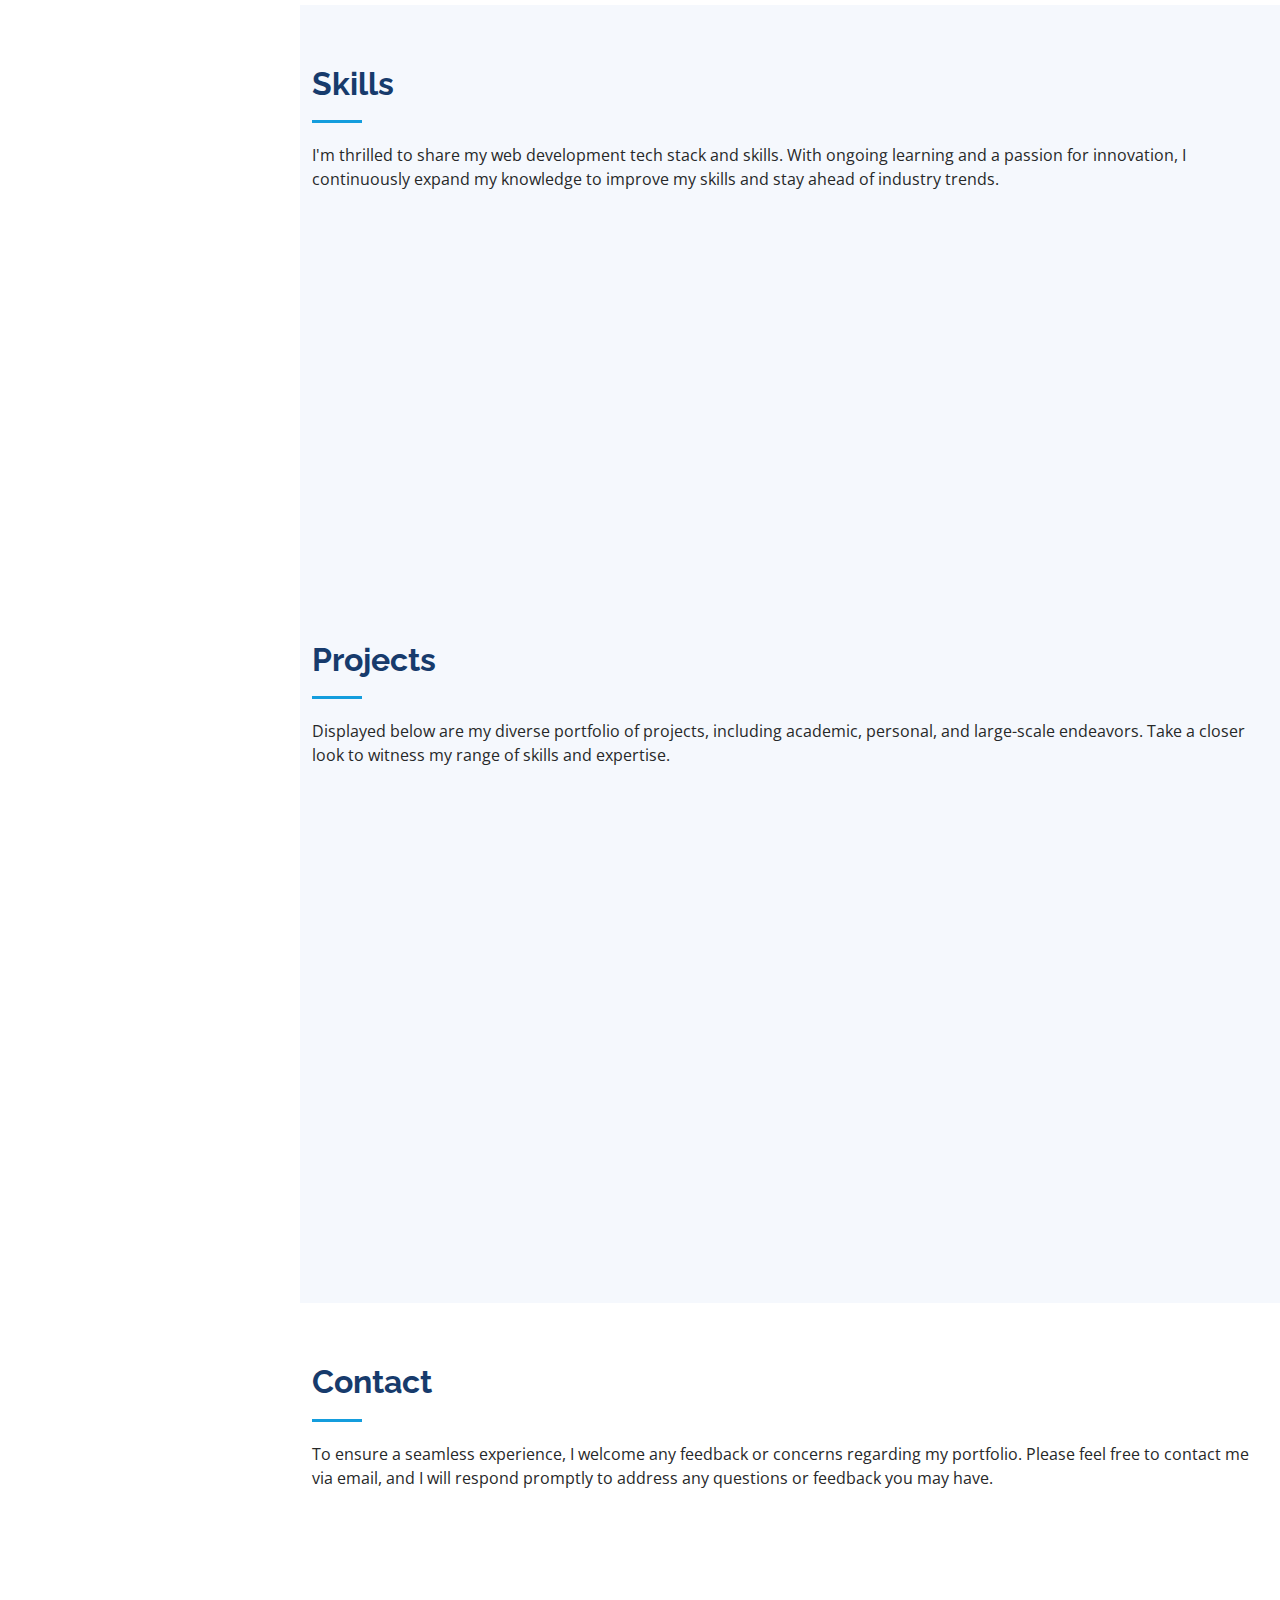
==== commit 40fddca9: "Update index.html" ====
(no text change in the page or its own stylesheets)
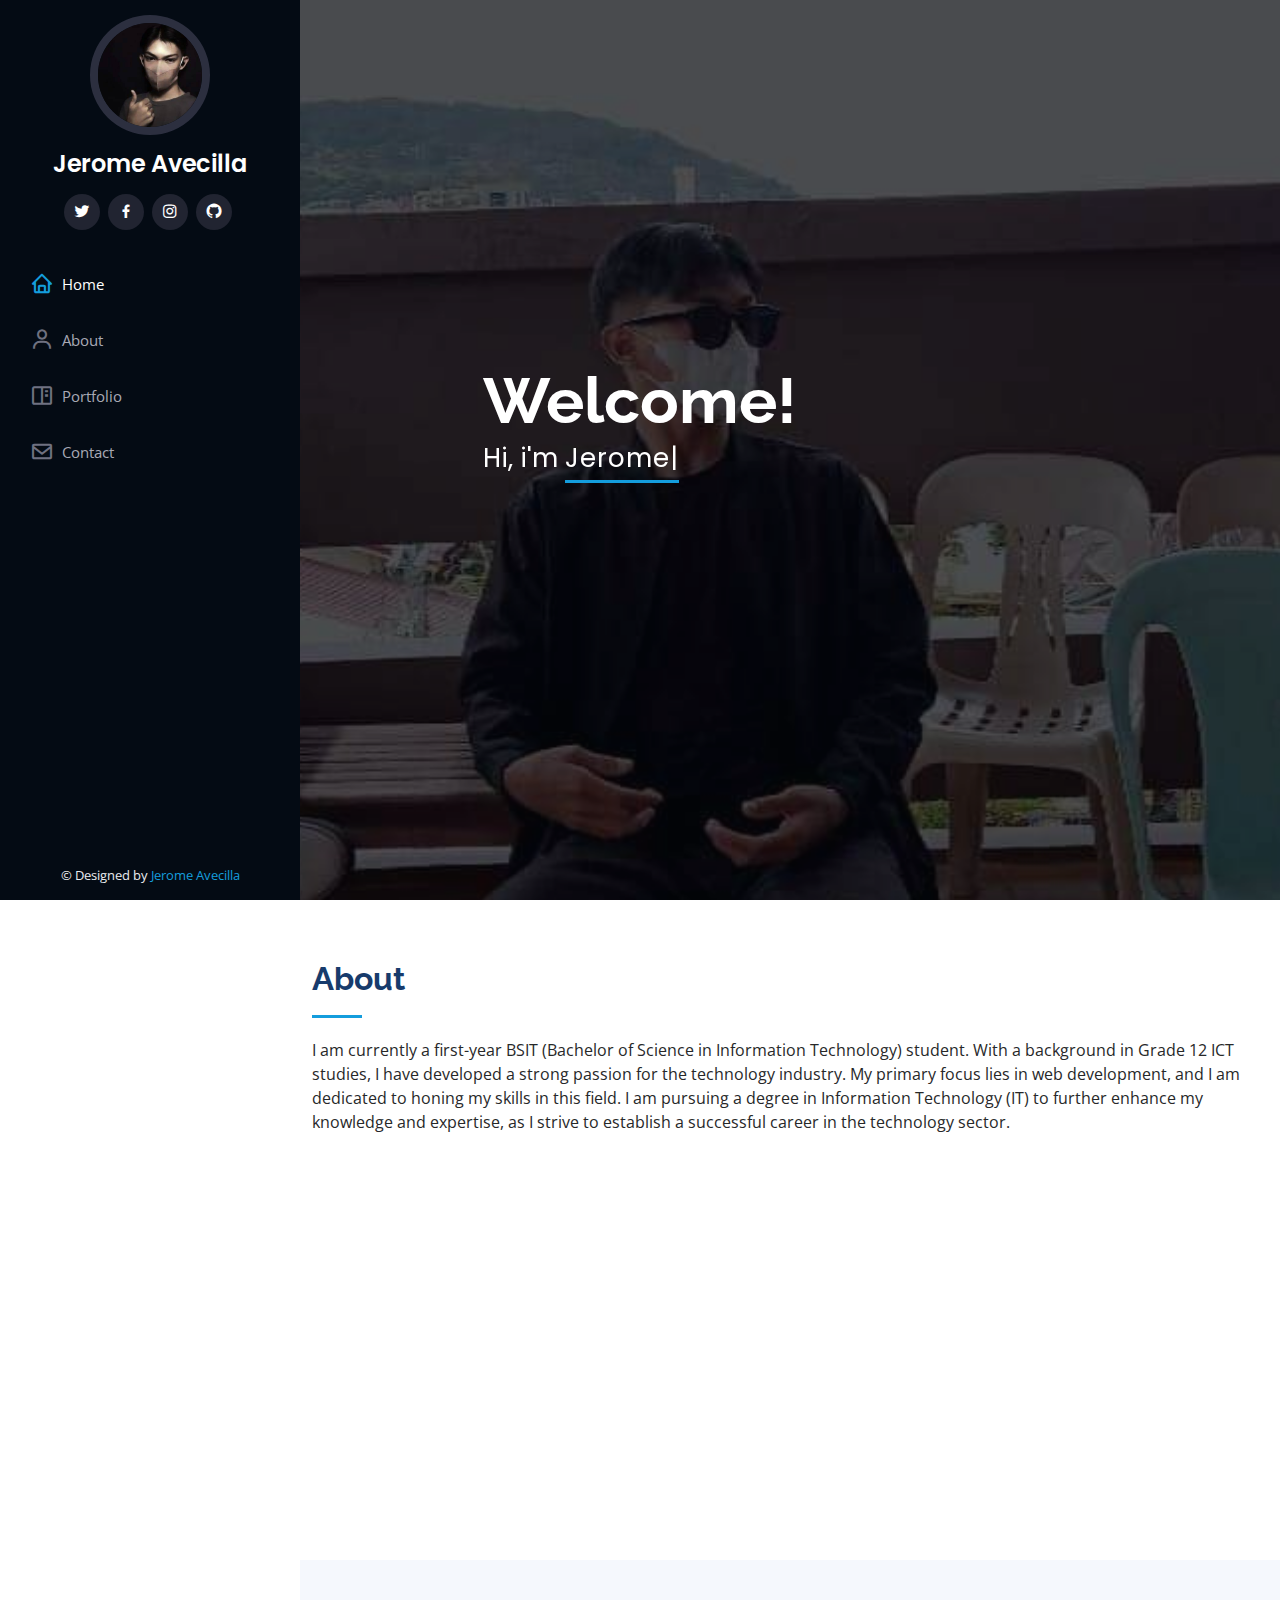
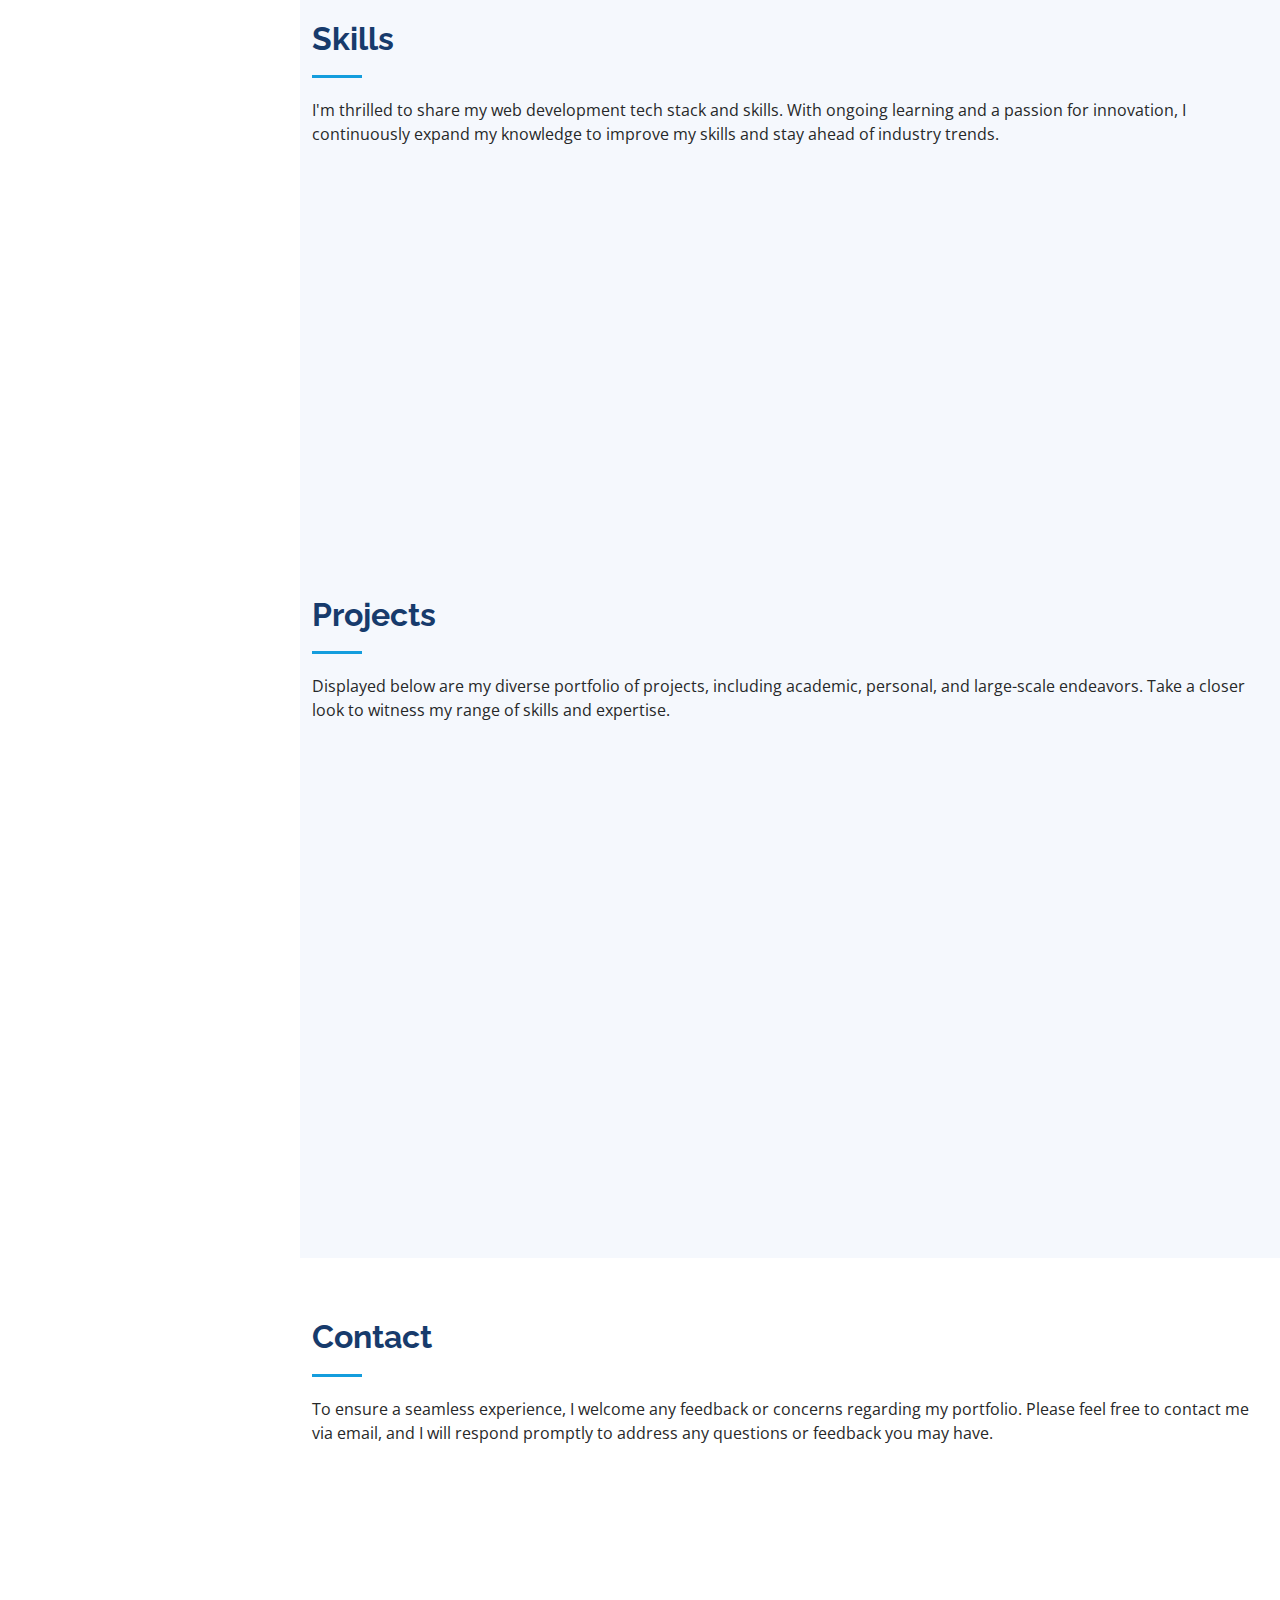
==== commit 7e3dc66f: "Update index.html" ====
--- a/index.html
+++ b/index.html
@@ -87,7 +87,7 @@
 
         <div class="row">
           <div class="col-lg-4" data-aos="fade-right">
-            <img src="assets/img/new.jpg" class="img-fluid" alt="">
+            <img src="assets/img/new.JPG" class="img-fluid" alt="">
           </div>
           <div class="col-lg-8 pt-4 pt-lg-0 content" data-aos="fade-left">
             <h3>Personal Information</h3>
